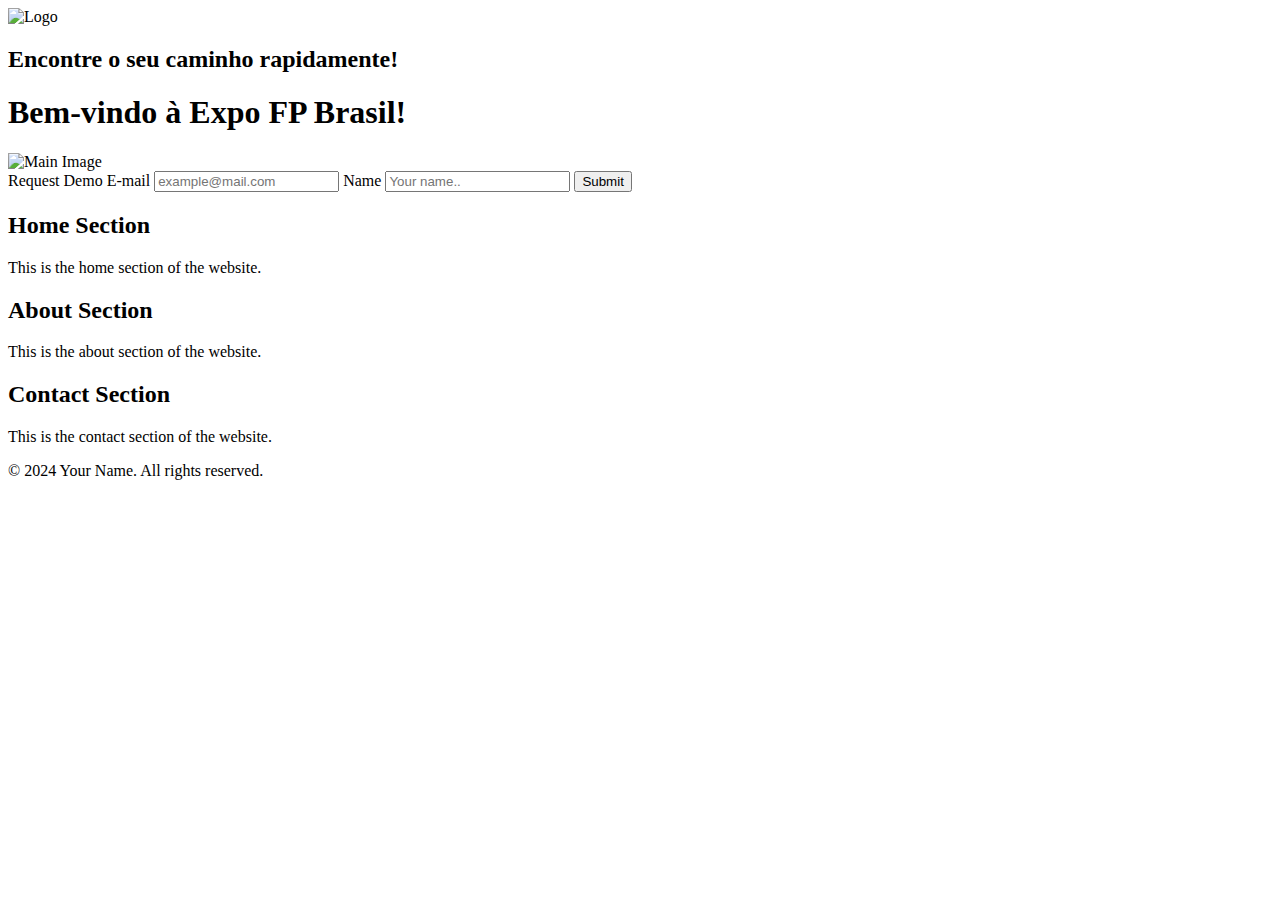
==== index.html @ fe007223 "index.html (new vers. upd: 11/08)" ====
<!DOCTYPE html>
<html lang="pt-BR">

<head>
    <meta charset="UTF-8">
    <meta name="viewport" content="width=device-width, initial-scale=1.0">
    <title>Expo FP Brasil</title>
    <link rel="stylesheet" href="style-header.css">
    <link rel="stylesheet" href="style-body.css">
    <link rel="stylesheet" href="style-hero.section.css">
</head>

<body>

    <header>
        <div class="header-container">
            <img class="logo-header" src="https://expofp.com/template/img/site-header-logo-inverse.png" alt="Logo">
            <h2 class="slogan">Encontre o seu caminho rapidamente!</h2>
        </div>
    </header>

    <div class="hero-section">
        <h1 class="welcome">Bem-vindo à Expo FP Brasil!</h1>
        <img class="main" src="https://expofp.com/img/devices-2x.webp" alt="Main Image">
        <div class="requestDemo">
            <form action="/action_page.php">
              <label for="requestDemo" id="text">Request Demo</label>
              <label for="fname">E-mail</label>
               <input type="text" id="femail" name="e-mail" placeholder="example@mail.com">
               <label for="lname">Name</label>
                <input type="text" id="fname" name="name" placeholder="Your name..">
            <input type="submit" value="Submit">
          </form>
        </div>
    </div>

    <main>
        <section id="home">
            <h2>Home Section</h2>
            <p>This is the home section of the website.</p>
        </section>

        <section id="about">
            <h2>About Section</h2>
            <p>This is the about section of the website.</p>
        </section>

        <section id="contact">
            <h2>Contact Section</h2>
            <p>This is the contact section of the website.</p>
        </section>
    </main>

    <footer>
        <p>&copy; 2024 Your Name. All rights reserved.</p>
    </footer>

</body>
</html>
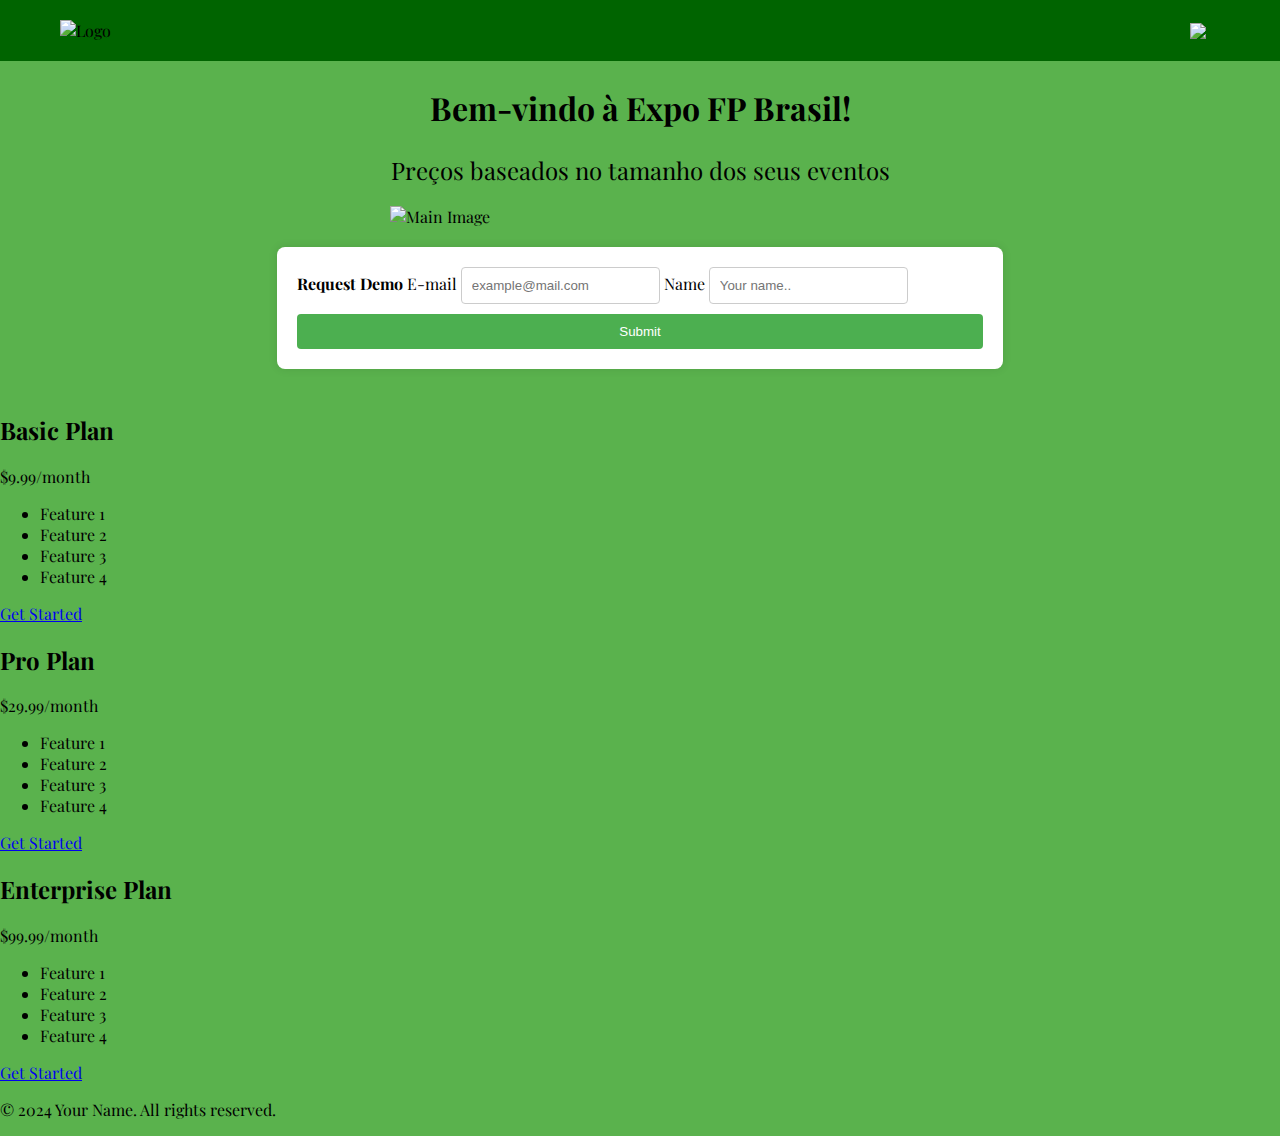
==== commit 36930a1f: "Upd.: 14/08/24" ====
--- a/index.html
+++ b/index.html
@@ -2,12 +2,18 @@
 <html lang="pt-BR">
 
 <head>
+
     <meta charset="UTF-8">
     <meta name="viewport" content="width=device-width, initial-scale=1.0">
     <title>Expo FP Brasil</title>
     <link rel="stylesheet" href="style-header.css">
     <link rel="stylesheet" href="style-body.css">
     <link rel="stylesheet" href="style-hero.section.css">
+    <link rel="stylesheet" href="/Users/invokedinfinity/Desktop/Projects/Kris/website/priceCards.css">
+    <link rel="preconnect" href="https://fonts.googleapis.com">
+    <link rel="preconnect" href="https://fonts.gstatic.com" crossorigin>
+    <link href="https://fonts.googleapis.com/css2?family=Bebas+Neue&family=Playfair+Display:ital,wght@0,400..900;1,400..900&display=swap" rel="stylesheet">
+
 </head>
 
 <body>
@@ -15,40 +21,77 @@
     <header>
         <div class="header-container">
             <img class="logo-header" src="https://expofp.com/template/img/site-header-logo-inverse.png" alt="Logo">
-            <h2 class="slogan">Encontre o seu caminho rapidamente!</h2>
+               <img class="burgerMenuPic" src="https://icons.veryicon.com/png/o/miscellaneous/linear-icon-45/hamburger-menu-4.png"/>
         </div>
     </header>
 
     <div class="hero-section">
         <h1 class="welcome">Bem-vindo à Expo FP Brasil!</h1>
-        <img class="main" src="https://expofp.com/img/devices-2x.webp" alt="Main Image">
+        <h2 class="pricing">Preços baseados no tamanho dos seus eventos</h2>
+        <img class="mainPicture" src="https://expofp.com/img/devices-2x.webp" alt="Main Image">
         <div class="requestDemo">
             <form action="/action_page.php">
               <label for="requestDemo" id="text">Request Demo</label>
               <label for="fname">E-mail</label>
                <input type="text" id="femail" name="e-mail" placeholder="example@mail.com">
                <label for="lname">Name</label>
-                <input type="text" id="fname" name="name" placeholder="Your name..">
+            <input type="text" id="fname" name="name" placeholder="Your name..">
             <input type="submit" value="Submit">
           </form>
         </div>
     </div>
 
     <main>
-        <section id="home">
-            <h2>Home Section</h2>
-            <p>This is the home section of the website.</p>
-        </section>
-
-        <section id="about">
-            <h2>About Section</h2>
-            <p>This is the about section of the website.</p>
-        </section>
-
-        <section id="contact">
-            <h2>Contact Section</h2>
-            <p>This is the contact section of the website.</p>
-        </section>
+        <div class="pricing-section">
+            <div class="price-card">
+                <div class="card-header">
+                    <h2>Basic Plan</h2>
+                    <p>$9.99/month</p>
+                </div>
+                <div class="card-body">
+                    <ul>
+                        <li>Feature 1</li>
+                        <li>Feature 2</li>
+                        <li>Feature 3</li>
+                        <li>Feature 4</li>
+                    </ul>
+                    <a href="#" class="cta-button">Get Started</a>
+                </div>
+            </div>
+        
+            <div class="price-card featured">
+                <div class="card-header">
+                    <h2>Pro Plan</h2>
+                    <p>$29.99/month</p>
+                </div>
+                <div class="card-body">
+                    <ul>
+                        <li>Feature 1</li>
+                        <li>Feature 2</li>
+                        <li>Feature 3</li>
+                        <li>Feature 4</li>
+                    </ul>
+                    <a href="#" class="cta-button">Get Started</a>
+                </div>
+            </div>
+        
+            <div class="price-card">
+                <div class="card-header">
+                    <h2>Enterprise Plan</h2>
+                    <p>$99.99/month</p>
+                </div>
+                <div class="card-body">
+                    <ul>
+                        <li>Feature 1</li>
+                        <li>Feature 2</li>
+                        <li>Feature 3</li>
+                        <li>Feature 4</li>
+                    </ul>
+                    <a href="#" class="cta-button">Get Started</a>
+                </div>
+            </div>
+        </div>
+        
     </main>
 
     <footer>
--- a/style-header.css
+++ b/style-header.css
@@ -0,0 +1,28 @@
+header {
+    width: 100vw; /* Full width of the viewport */
+    padding: 20px;
+    background-color: darkgreen; 
+}
+
+.header-container {
+    display: flex;
+    align-items: center;
+    justify-content: space-between;
+    width: 100%; 
+    padding: 0 30px;
+}
+
+.logo-header {
+    display: flex;
+    width: 250px;
+    margin-left: 10px;
+}
+
+.burgerMenuPic {
+    display: flex;
+    width: 30px;
+    margin-right: 10px;
+}
+
+
+
--- a/style-body.css
+++ b/style-body.css
@@ -0,0 +1,13 @@
+* {
+    box-sizing: border-box;
+  }
+
+body {
+    background-color: #5ab24d;
+    padding: 0%;
+    margin: 0%;
+    font-family: "Playfair Display", serif;
+    font-optical-sizing: auto;
+}
+
+
--- a/style-hero.section.css
+++ b/style-hero.section.css
@@ -0,0 +1,78 @@
+.hero-section {
+    display: flex;
+    flex-direction: column;
+    align-items: center;
+    padding: 20px;
+    box-sizing: border-box;
+}
+
+.mainPicture {
+    display: flex;
+    width: 500px;
+    height: auto;
+}
+
+.welcome {
+    display: flex;
+    align-items: center;
+    margin-top: 5px;
+    margin-bottom: 5px;
+}
+
+.pricing {
+    display: flex;
+    font-weight: lighter;
+}
+
+.requestDemo {
+    display: flex;
+    justify-content: center;    
+    margin-top: 20px;
+    width: 2000px;
+    margin-bottom: 5px;
+}
+
+.requestDemo form {
+    display: inline;
+    background-color: #fff;
+    padding: 20px;
+    border-radius: 8px;
+    box-shadow: 0 0 10px rgba(0, 0, 0, 0.1);
+}
+
+form action {
+    display: flex;
+    justify-content: center;
+    
+}
+
+
+#text {
+    font-weight: bold;
+    text-align: center; 
+    width: 100%; 
+}
+
+.requestDemo input[type="text"], 
+.requestDemo input[type="email"] {
+    padding: 10px;
+    margin-bottom: 10px;
+    border: 1px solid #ccc;
+    border-radius: 4px;
+    
+}
+
+.requestDemo input[type="submit"] {
+    background-color: #4CAF50;
+    color: white;
+    padding: 10px 15px;
+    border: none;
+    border-radius: 4px;
+    cursor: pointer;
+    width: 100%;
+}
+
+.requestDemo input[type="submit"]:hover {
+    background-color: #45a049;
+}
+
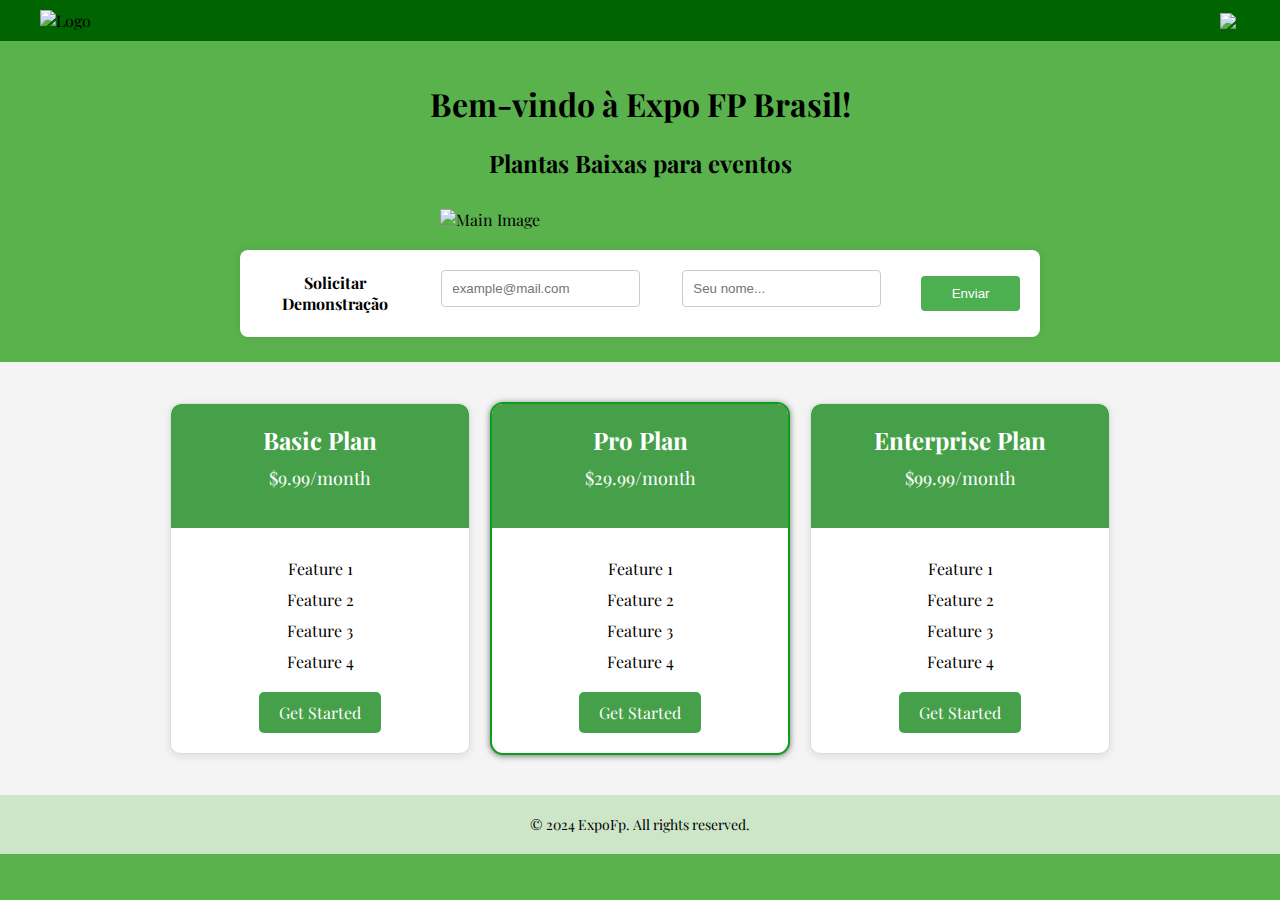
==== commit e6596fa9: "Update 21/08/24" ====
--- a/index.html
+++ b/index.html
@@ -9,7 +9,9 @@
     <link rel="stylesheet" href="style-header.css">
     <link rel="stylesheet" href="style-body.css">
     <link rel="stylesheet" href="style-hero.section.css">
-    <link rel="stylesheet" href="/Users/invokedinfinity/Desktop/Projects/Kris/website/priceCards.css">
+    <link rel="stylesheet" href="hero.section.media.css">
+    <link rel="stylesheet" href="priceCards.css">
+    <link rel="stylesheet" href="priceCards.media.css">
     <link rel="preconnect" href="https://fonts.googleapis.com">
     <link rel="preconnect" href="https://fonts.gstatic.com" crossorigin>
     <link href="https://fonts.googleapis.com/css2?family=Bebas+Neue&family=Playfair+Display:ital,wght@0,400..900;1,400..900&display=swap" rel="stylesheet">
@@ -27,16 +29,16 @@
 
     <div class="hero-section">
         <h1 class="welcome">Bem-vindo à Expo FP Brasil!</h1>
-        <h2 class="pricing">Preços baseados no tamanho dos seus eventos</h2>
+        <h2 class="description">Plantas Baixas para eventos</h2>
         <img class="mainPicture" src="https://expofp.com/img/devices-2x.webp" alt="Main Image">
         <div class="requestDemo">
             <form action="/action_page.php">
-              <label for="requestDemo" id="text">Request Demo</label>
-              <label for="fname">E-mail</label>
-               <input type="text" id="femail" name="e-mail" placeholder="example@mail.com">
-               <label for="lname">Name</label>
-            <input type="text" id="fname" name="name" placeholder="Your name..">
-            <input type="submit" value="Submit">
+                <label id="text">Solicitar Demonstração</label>
+                <label for="femail" class="invisibleLabel">E-mail</label>
+                <input type="text" id="femail" name="e-mail" placeholder="example@mail.com">
+                <label for="fname" class="invisibleLabel">Nome</label>
+            <input type="text" id="fname" name="name" placeholder="Seu nome...">
+            <input type="submit" value="Enviar">
           </form>
         </div>
     </div>
@@ -95,7 +97,7 @@
     </main>
 
     <footer>
-        <p>&copy; 2024 Your Name. All rights reserved.</p>
+        <p>&copy; 2024 ExpoFp. All rights reserved.</p>
     </footer>
 
 </body>
--- a/style-header.css
+++ b/style-header.css
@@ -1,21 +1,20 @@
 header {
-    width: 100vw; /* Full width of the viewport */
-    padding: 20px;
+    width: 100vw; /* 100% width of the viewport */
+    padding: 10px;
     background-color: darkgreen; 
 }
 
 .header-container {
     display: flex;
     align-items: center;
-    justify-content: space-between;
-    width: 100%; 
-    padding: 0 30px;
+    justify-content: space-between; 
+    padding: 0 10px;
 }
 
 .logo-header {
     display: flex;
     width: 250px;
-    margin-left: 10px;
+    margin-left: 20px;
 }
 
 .burgerMenuPic {
@@ -24,5 +23,34 @@
     margin-right: 10px;
 }
 
+/* for logo disappears (less than 405px) */
 
+@media only screen and (max-width: 405px) {
+    .logo-header {
+        display: none;
+    }
+}
 
+/* for phones (less than 600px) */
+
+@media only screen and (max-width: 600px) {
+    header {
+        padding: 10px;
+        background-color: darkolivegreen; 
+    }
+
+    .header-container {
+        flex-direction: row; 
+        align-items: center;
+        padding: 0 10px;
+    }
+
+    .logo-header {
+        margin-left: 20px;
+    }
+
+    .burgerMenuPic {
+        margin-right: 20px;
+    }
+}
+
--- a/style-body.css
+++ b/style-body.css
@@ -10,4 +10,14 @@
     font-optical-sizing: auto;
 }
 
+footer {
+  text-align: center; 
+  padding: 20px; 
+  background-color: #e2efdfd7; 
+  width: 100%; 
+}
 
+footer p {
+  margin: 0; 
+  font-size: 14px; 
+}--- a/style-hero.section.css
+++ b/style-hero.section.css
@@ -1,43 +1,46 @@
 .hero-section {
     display: flex;
     flex-direction: column;
+    justify-content: space-around;
     align-items: center;
     padding: 20px;
-    box-sizing: border-box;
 }
 
 .mainPicture {
     display: flex;
-    width: 500px;
-    height: auto;
+    width: 400px;
 }
 
 .welcome {
     display: flex;
     align-items: center;
-    margin-top: 5px;
-    margin-bottom: 5px;
 }
 
-.pricing {
-    display: flex;
-    font-weight: lighter;
+.description {
+    margin: 0;
+    padding-bottom: 30px;
 }
 
 .requestDemo {
     display: flex;
     justify-content: center;    
     margin-top: 20px;
-    width: 2000px;
     margin-bottom: 5px;
 }
 
 .requestDemo form {
-    display: inline;
+    display: flex;
     background-color: #fff;
     padding: 20px;
     border-radius: 8px;
     box-shadow: 0 0 10px rgba(0, 0, 0, 0.1);
+    flex-direction: row;
+    align-items: center;
+    width: 800px;
+}
+
+.invisibleLabel {
+    opacity: 0;
 }
 
 form action {
@@ -45,7 +48,6 @@
     justify-content: center;
     
 }
-
 
 #text {
     font-weight: bold;
@@ -59,6 +61,7 @@
     margin-bottom: 10px;
     border: 1px solid #ccc;
     border-radius: 4px;
+    width: 300px;
     
 }
 
@@ -69,10 +72,11 @@
     border: none;
     border-radius: 4px;
     cursor: pointer;
-    width: 100%;
+    width: 50%;
+    margin-left: 40px;
+
 }
 
 .requestDemo input[type="submit"]:hover {
     background-color: #45a049;
 }
-
--- a/hero.section.media.css
+++ b/hero.section.media.css
@@ -0,0 +1,51 @@
+/* Styles for screens smaller than 820px */
+
+@media only screen and (max-width: 820px) {
+    .requestDemo form {
+        flex-direction: column;
+        width: 100%;
+        max-width: 400px; 
+        padding: 15px;
+        background-color: #fff;
+        border-radius: 8px;
+        box-shadow: 0 0 10px rgba(0, 0, 0, 0.1);
+    }
+
+    .requestDemo input[type="submit"] {
+        margin-left: 0;
+        width: 100px;
+        
+    }
+
+    .requestDemo {
+        width: 100%;
+    }
+
+/* Styles for screens smaller than 600px */
+
+@media only screen and (max-width: 600px) {
+    .hero-section {
+        padding: 10px;
+        justify-content: center;
+    }
+
+    .mainPicture {
+        width: 100%;
+        max-width: 300px;
+    }
+
+    .requestDemo form {
+        width: 100%; 
+    }
+
+    .requestDemo {
+        margin-top: 10px;
+        margin-bottom: 10px;
+    }
+
+    .requestDemo input[type="text"], 
+    .requestDemo input[type="email"] {
+    max-width: 100%;
+    } 
+}
+}--- a/priceCards.css
+++ b/priceCards.css
@@ -0,0 +1,82 @@
+.pricing-section {
+    display: flex;
+    justify-content: center;
+    align-items: center;
+    gap: 20px;
+    padding: 40px;
+    background-color: #f4f4f4;
+}
+
+.price-card {
+    background-color: #fff;
+    border: 1px solid #ddd;
+    border-radius: 10px;
+    width: 300px;
+    text-align: center;
+    box-shadow: 0 2px 8px rgba(0, 0, 0, 0.1);
+    transition: transform 0.3s;
+}
+
+.price-card:hover {
+    transform: scale(1.05);
+}
+
+.featured {
+    border: 2px solid #0b9e1c;
+    border-radius: 13px;
+    box-shadow: 0 1px 6px rgba(84, 94, 84, 0.833);
+}
+
+.featured:hover {
+    box-shadow: 0 1px 10px rgba(84, 94, 84, 0.833); 
+    transform: scale(1.05);
+    border-radius: 13px;
+}
+
+.card-header {
+    background-color: #45a049;
+    color: #fff;
+    padding: 20px;
+    border-top-left-radius: 10px;
+    border-top-right-radius: 10px;
+}
+
+.card-header h2 {
+    margin: 0;
+    font-size: 24px;
+}
+
+.card-header p {
+    font-size: 18px;
+    margin-top: 10px;
+}
+
+.card-body {
+    padding: 20px;
+}
+
+.card-body ul {
+    list-style: none;
+    padding: 0;
+    margin: 0 0 20px;
+}
+
+.card-body ul li {
+    margin: 10px 0;
+    font-size: 16px;
+}
+
+.cta-button {
+    display: inline-block;
+    padding: 10px 20px;
+    background-color: #45a049;
+    color: #fff;
+    text-decoration: none;
+    border-radius: 5px;
+    transition: background-color 0.3s;
+}
+
+.cta-button:hover {
+    background-color: #0056b3;
+}
+
--- a/priceCards.media.css
+++ b/priceCards.media.css
@@ -0,0 +1,27 @@
+/*for phones, less 600px*/
+
+@media only screen and (max-width: 600px) {
+    .pricing-section {
+        flex-direction: column;
+        padding: 20px;
+        gap: 15px;
+    }
+
+
+}
+
+@media (max-width: 800px) {
+    .pricing-section {
+        flex-direction: column; 
+        padding: 20px; 
+    }
+
+    .price-card {
+        width: 60%; 
+        margin-bottom: 20px; 
+    }
+
+    .cta-button {
+        padding: 8px 16px; /* Adjust padding */
+    }
+}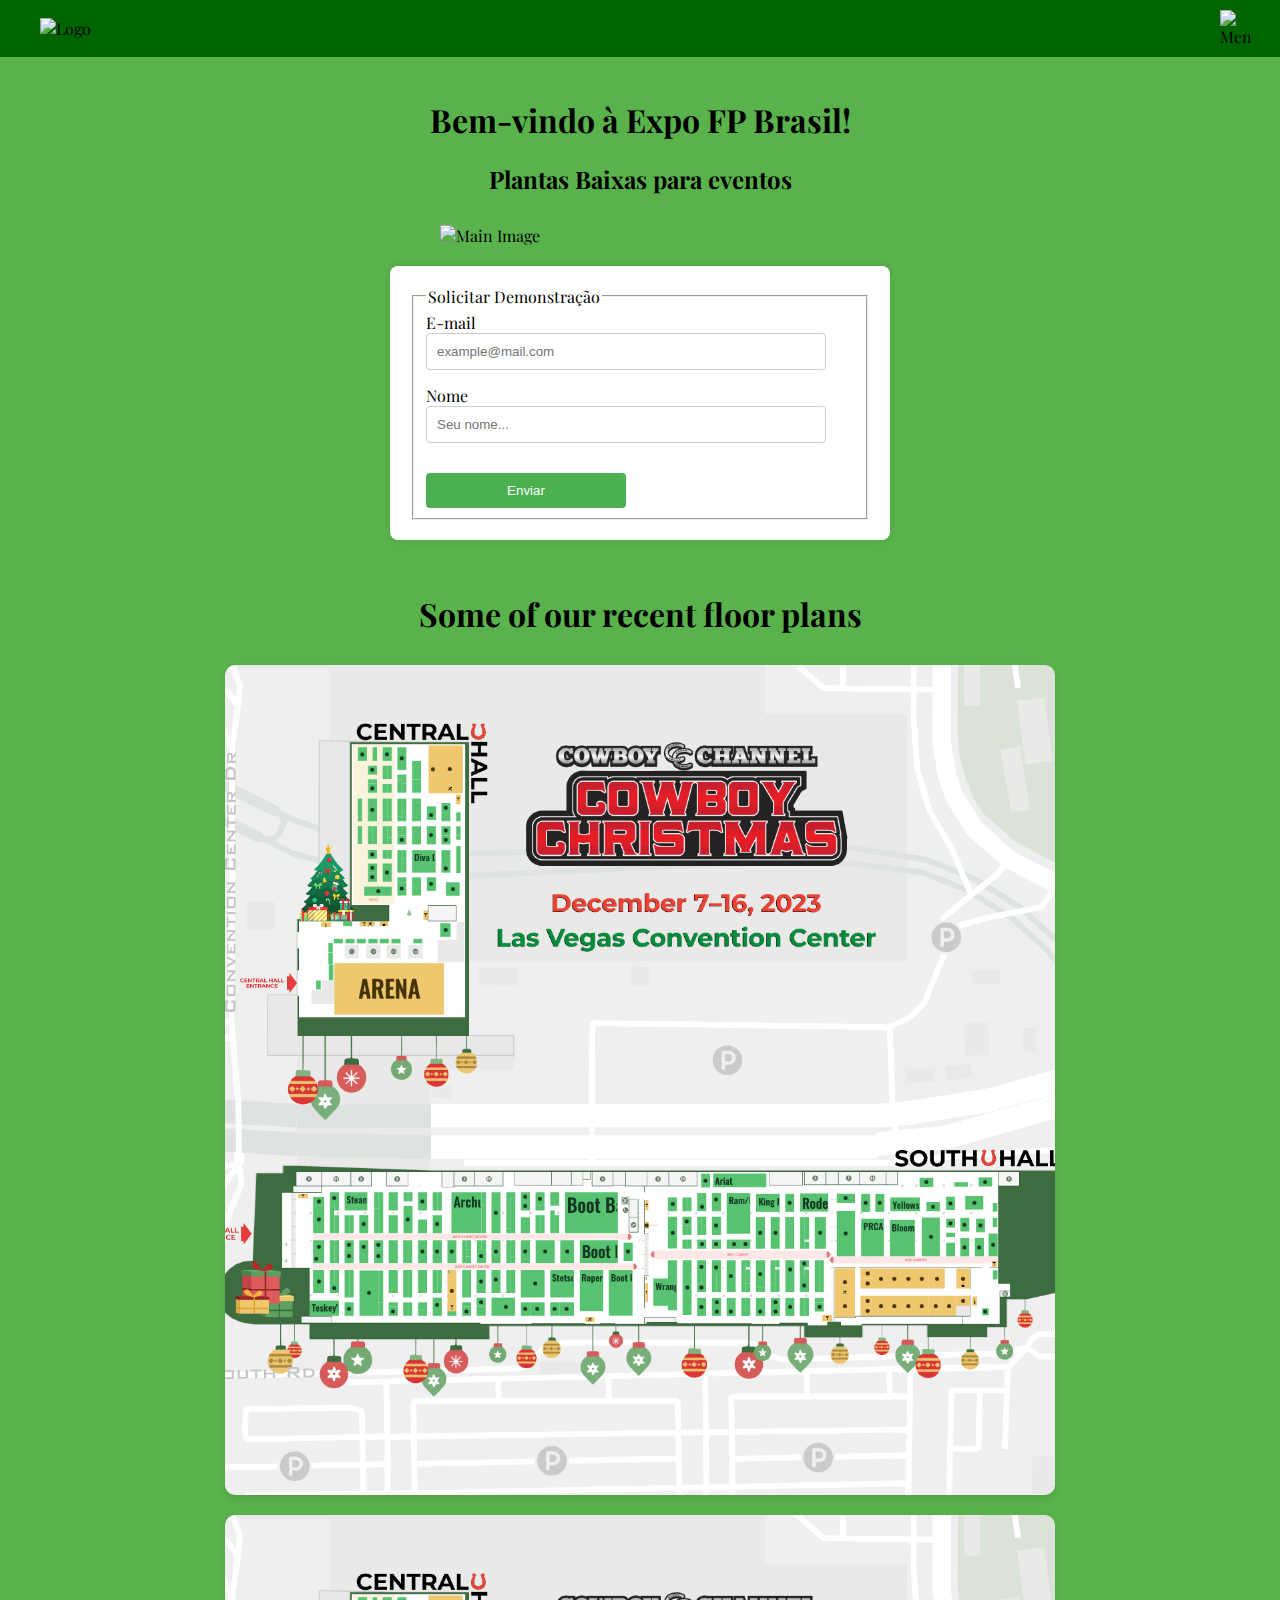
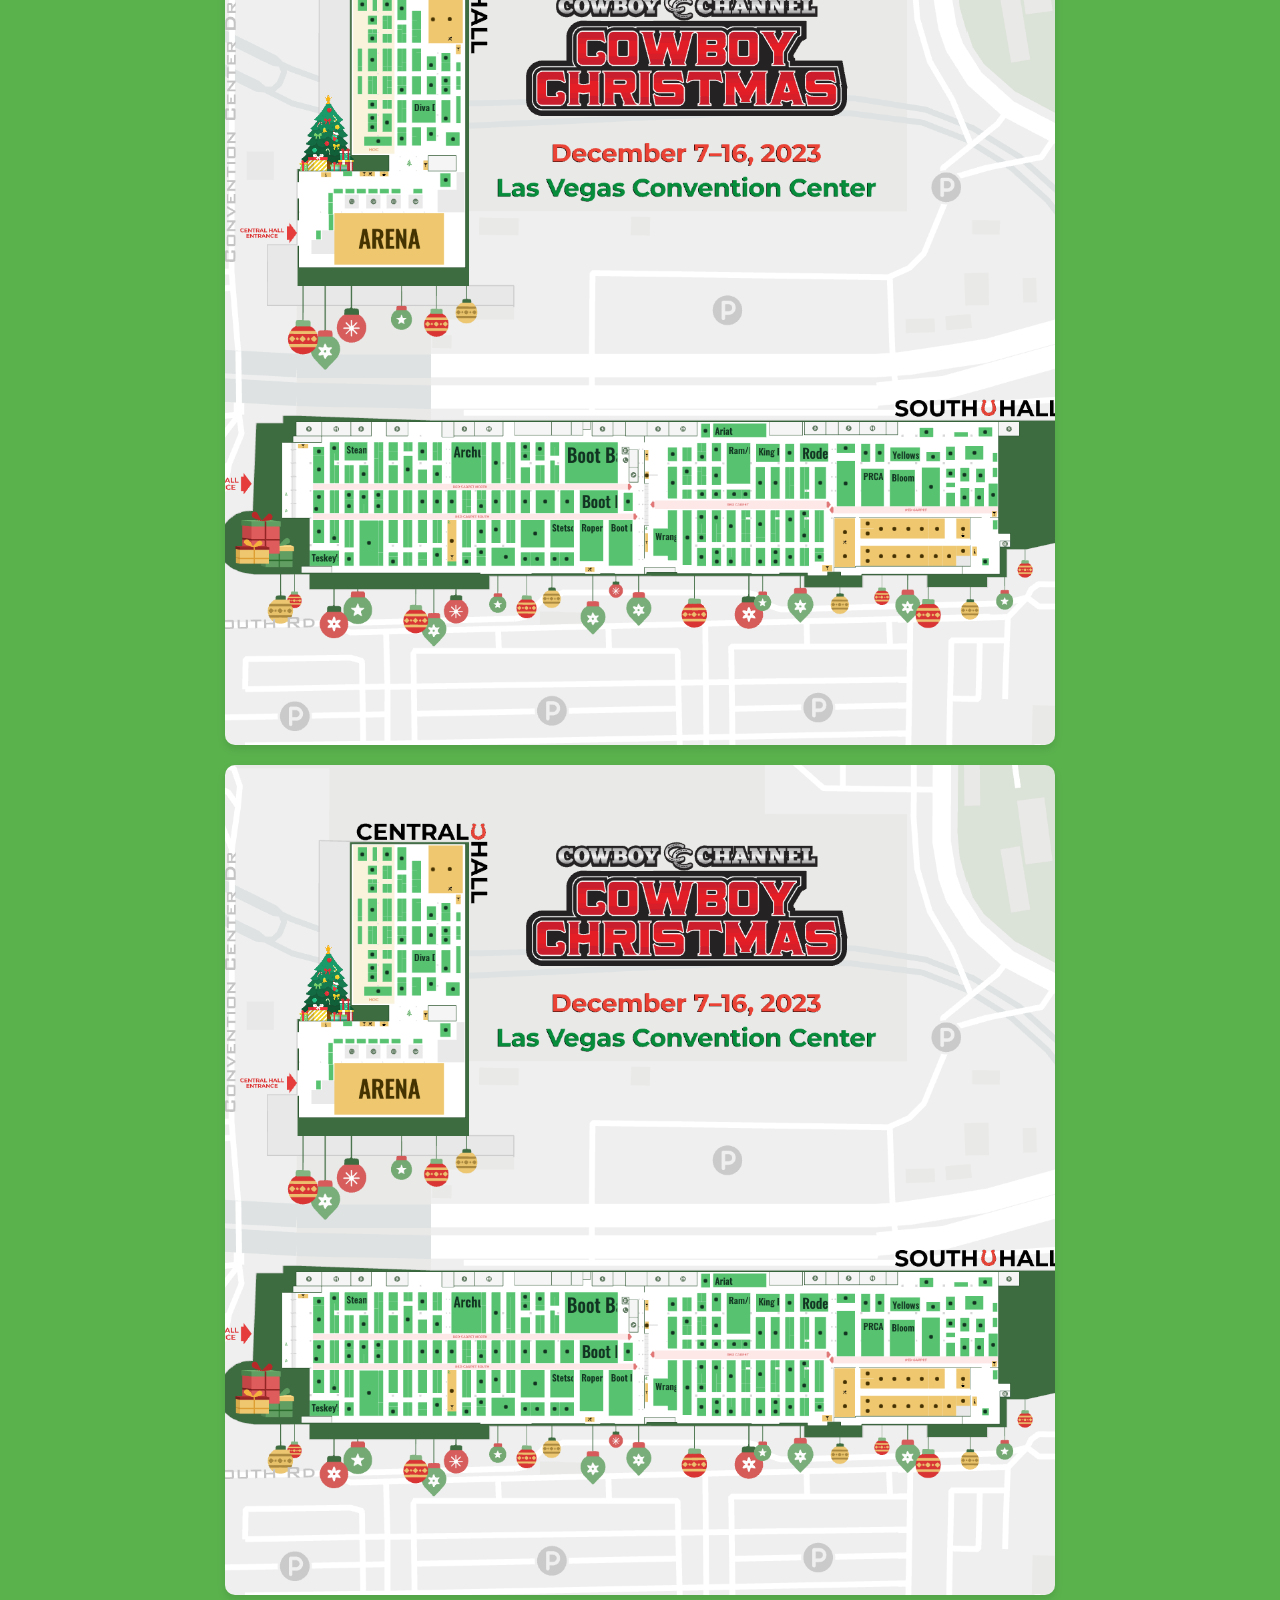
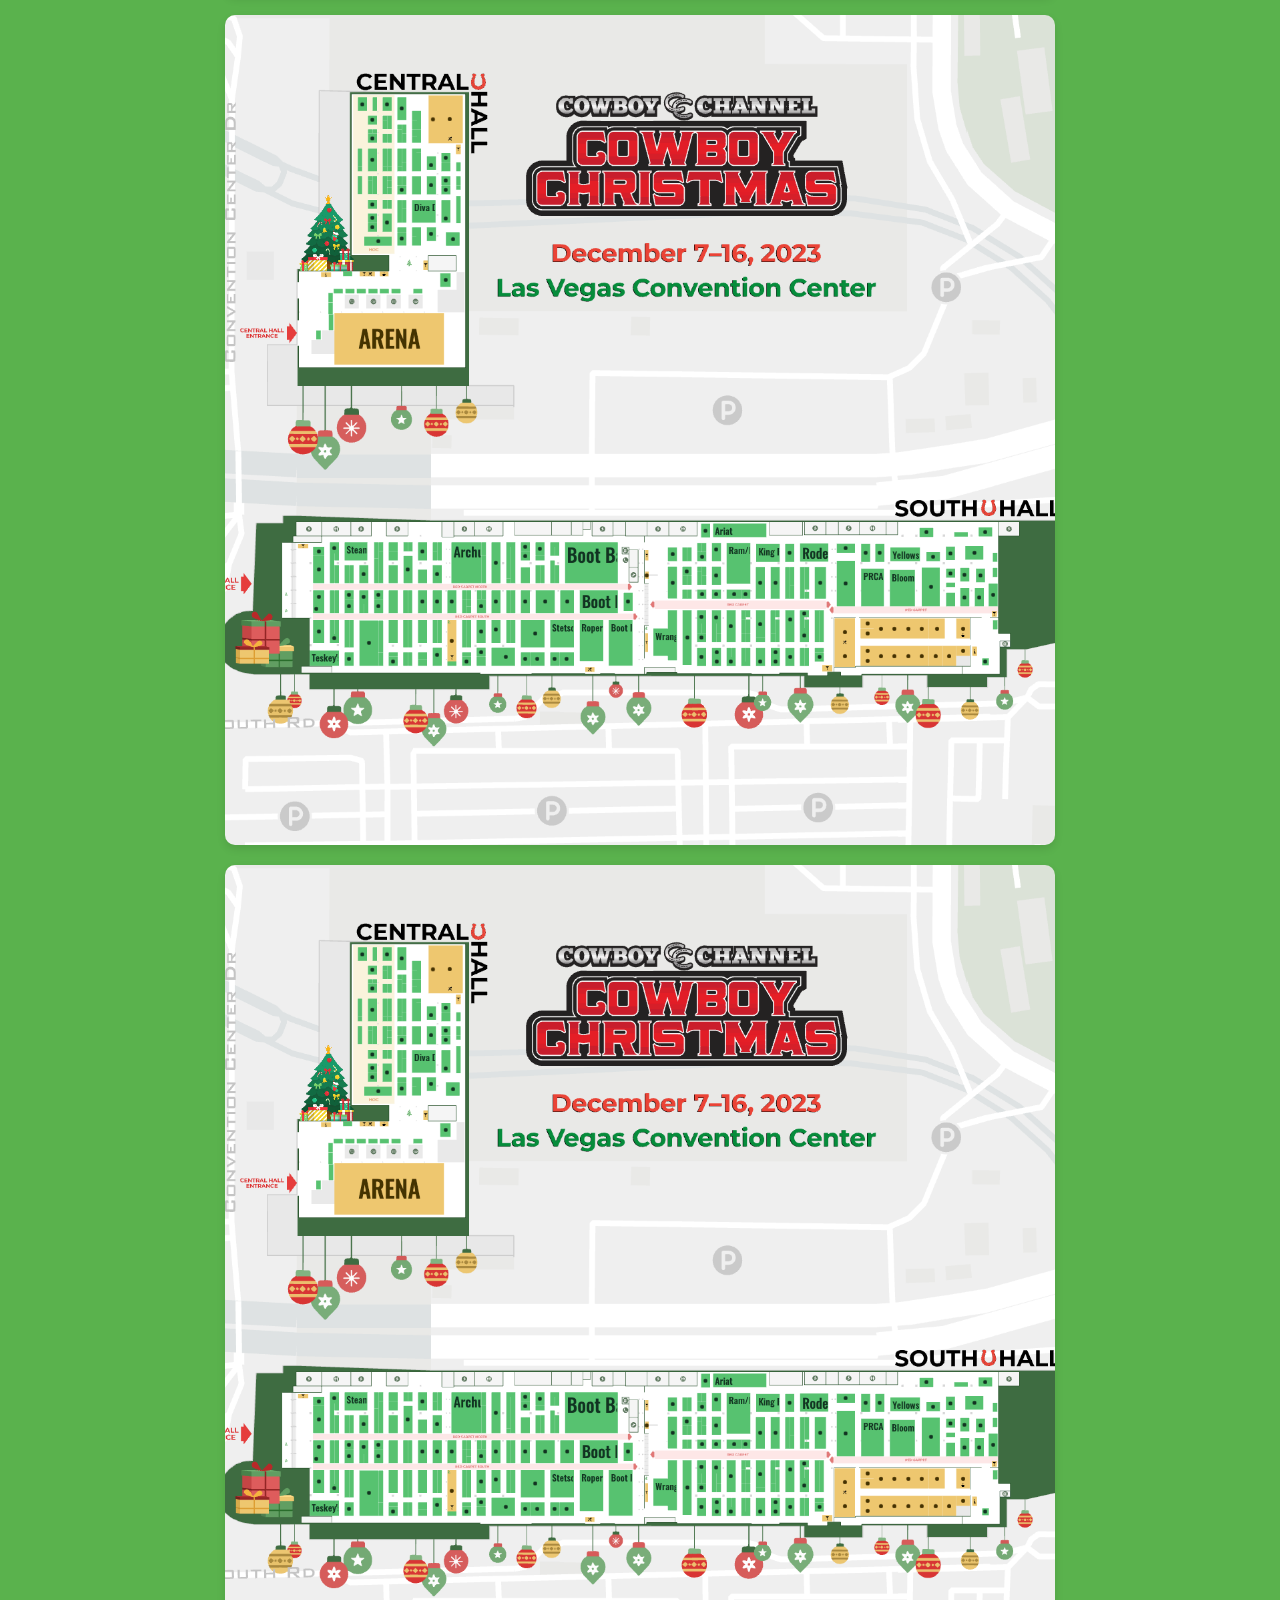
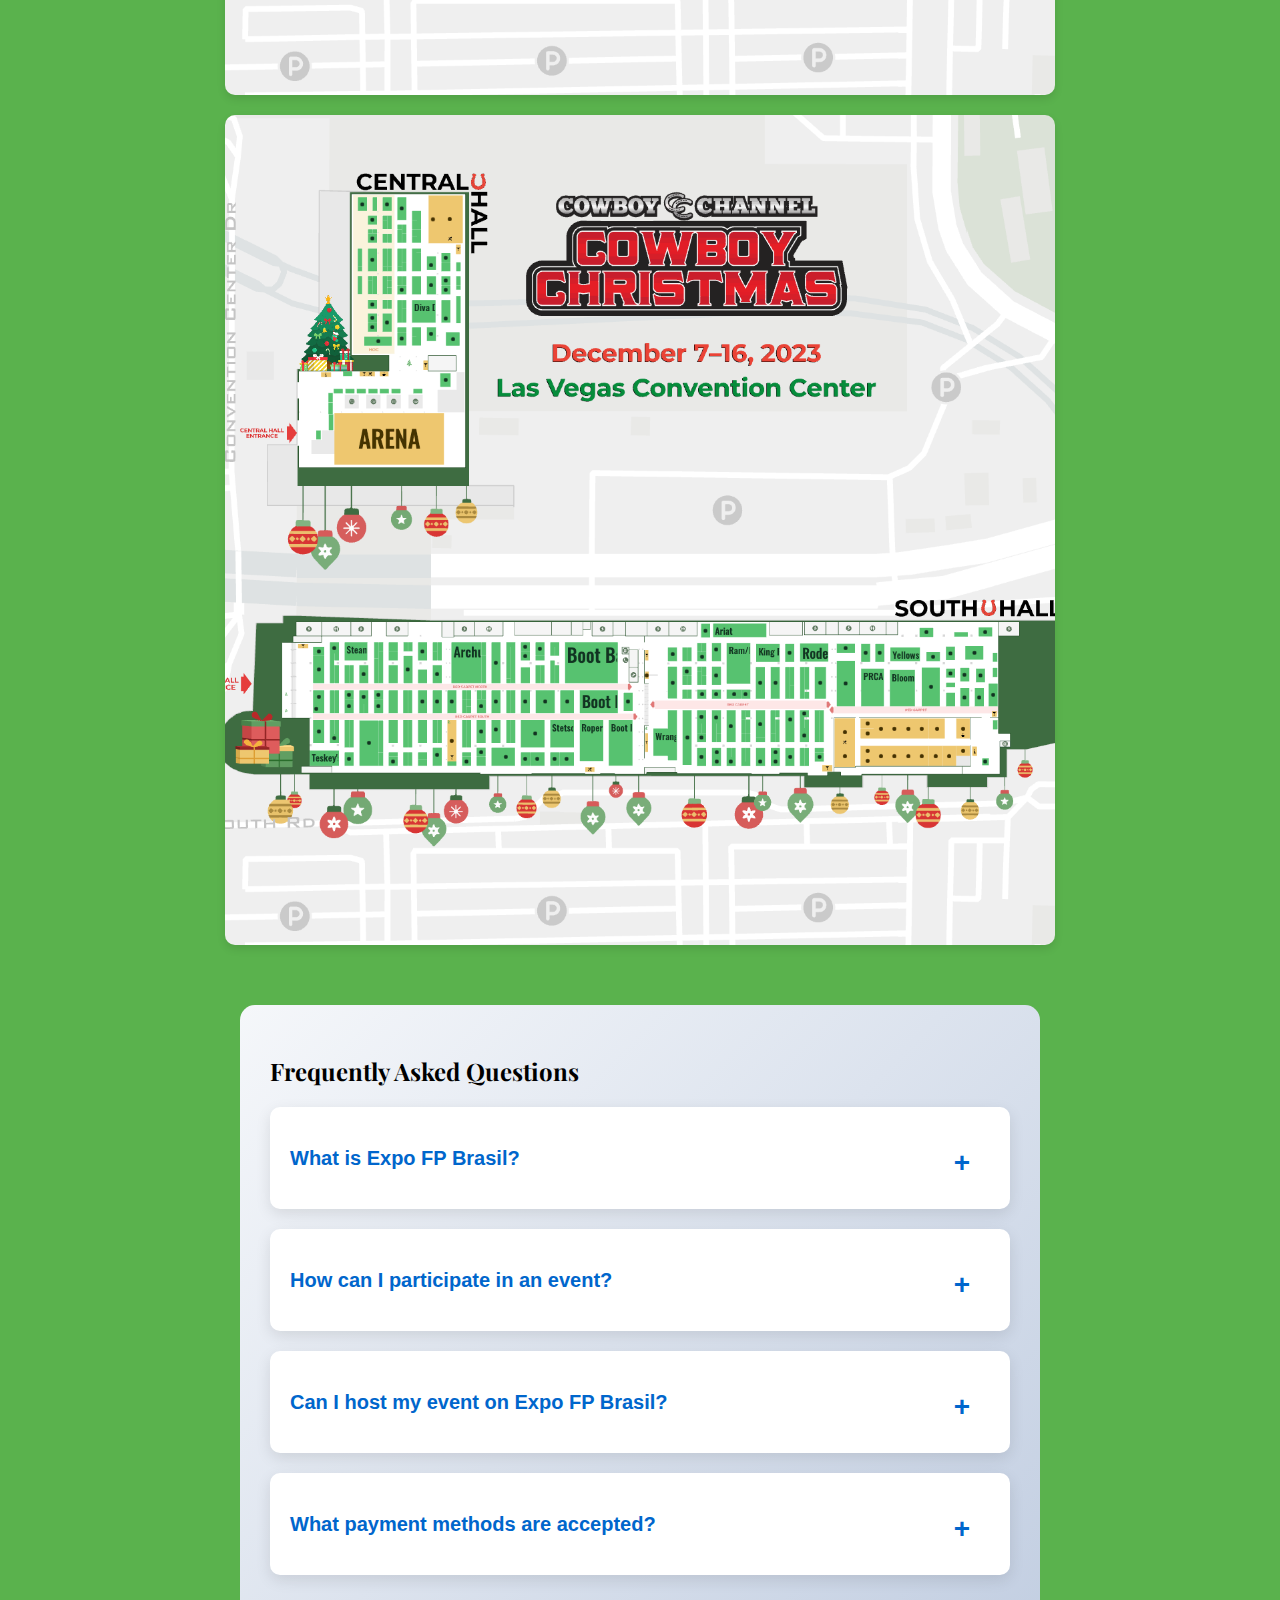
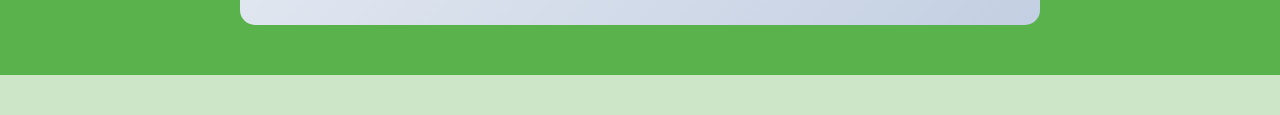
==== commit b1fc0468: "Update 10.09.2024" ====
--- a/index.html
+++ b/index.html
@@ -2,7 +2,6 @@
 <html lang="pt-BR">
 
 <head>
-
     <meta charset="UTF-8">
     <meta name="viewport" content="width=device-width, initial-scale=1.0">
     <title>Expo FP Brasil</title>
@@ -12,18 +11,18 @@
     <link rel="stylesheet" href="hero.section.media.css">
     <link rel="stylesheet" href="priceCards.css">
     <link rel="stylesheet" href="priceCards.media.css">
+    <link rel="stylesheet" href="FAQ.css">
+    <link rel="stylesheet" href="floor-plan-gallery.css">
     <link rel="preconnect" href="https://fonts.googleapis.com">
     <link rel="preconnect" href="https://fonts.gstatic.com" crossorigin>
     <link href="https://fonts.googleapis.com/css2?family=Bebas+Neue&family=Playfair+Display:ital,wght@0,400..900;1,400..900&display=swap" rel="stylesheet">
-
 </head>
 
 <body>
-
     <header>
         <div class="header-container">
             <img class="logo-header" src="https://expofp.com/template/img/site-header-logo-inverse.png" alt="Logo">
-               <img class="burgerMenuPic" src="https://icons.veryicon.com/png/o/miscellaneous/linear-icon-45/hamburger-menu-4.png"/>
+            <img class="burgerMenuPic" src="https://icons.veryicon.com/png/o/miscellaneous/linear-icon-45/hamburger-menu-4.png" alt="Menu">
         </div>
     </header>
 
@@ -32,74 +31,84 @@
         <h2 class="description">Plantas Baixas para eventos</h2>
         <img class="mainPicture" src="https://expofp.com/img/devices-2x.webp" alt="Main Image">
         <div class="requestDemo">
-            <form action="/action_page.php">
-                <label id="text">Solicitar Demonstração</label>
-                <label for="femail" class="invisibleLabel">E-mail</label>
-                <input type="text" id="femail" name="e-mail" placeholder="example@mail.com">
-                <label for="fname" class="invisibleLabel">Nome</label>
-            <input type="text" id="fname" name="name" placeholder="Seu nome...">
-            <input type="submit" value="Enviar">
-          </form>
+            <form action="/action_page.php" method="post">
+                <fieldset>
+                    <legend>Solicitar Demonstração</legend>
+                    <label for="femail">E-mail</label>
+                    <input type="email" id="femail" name="e-mail" placeholder="example@mail.com" required>
+                    <label for="fname">Nome</label>
+                    <input type="text" id="fname" name="name" placeholder="Seu nome..." required>
+                    <input type="submit" value="Enviar">
+                </fieldset>
+            </form>
         </div>
     </div>
 
     <main>
-        <div class="pricing-section">
-            <div class="price-card">
-                <div class="card-header">
-                    <h2>Basic Plan</h2>
-                    <p>$9.99/month</p>
+        <section class="floor-plan-gallery">
+            <h2>Some of our recent floor plans</h2>
+            <div class="gallery">
+                <div class="gallery-item">
+                    <a href="https://cowboychristmas2023.expofp.com/" target="_blank">
+                        <img src="12.png" alt="Cowboy Christmas 2023 Floor Plan 1">
+                    </a>
                 </div>
-                <div class="card-body">
-                    <ul>
-                        <li>Feature 1</li>
-                        <li>Feature 2</li>
-                        <li>Feature 3</li>
-                        <li>Feature 4</li>
-                    </ul>
-                    <a href="#" class="cta-button">Get Started</a>
+                <div class="gallery-item">
+                    <a href="https://cowboychristmas2023.expofp.com/" target="_blank">
+                        <img src="12.png" alt="Cowboy Christmas 2023 Floor Plan 2">
+                    </a>
+                </div>
+                <div class="gallery-item">
+                    <a href="https://cowboychristmas2023.expofp.com/" target="_blank">
+                        <img src="12.png" alt="Cowboy Christmas 2023 Floor Plan 3">
+                    </a>
+                </div>
+                <div class="gallery-item">
+                    <a href="https://cowboychristmas2023.expofp.com/" target="_blank">
+                        <img src="12.png" alt="Cowboy Christmas 2023 Floor Plan 4">
+                    </a>
+                </div>
+                <div class="gallery-item">
+                    <a href="https://cowboychristmas2023.expofp.com/" target="_blank">
+                        <img src="12.png" alt="Cowboy Christmas 2023 Floor Plan 5">
+                    </a>
+                </div>
+                <div class="gallery-item">
+                    <a href="https://cowboychristmas2023.expofp.com/" target="_blank">
+                        <img src="12.png" alt="Cowboy Christmas 2023 Floor Plan 6">
+                    </a>
                 </div>
             </div>
-        
-            <div class="price-card featured">
-                <div class="card-header">
-                    <h2>Pro Plan</h2>
-                    <p>$29.99/month</p>
-                </div>
-                <div class="card-body">
-                    <ul>
-                        <li>Feature 1</li>
-                        <li>Feature 2</li>
-                        <li>Feature 3</li>
-                        <li>Feature 4</li>
-                    </ul>
-                    <a href="#" class="cta-button">Get Started</a>
-                </div>
+        </section>
+
+        <section class="faq">
+            <h2>Frequently Asked Questions</h2>
+            <div class="faq-item">
+                <h3 class="faq-question">What is Expo FP Brasil?</h3>
+                <p class="faq-answer">Expo FP Brasil is a platform designed to showcase events, exhibitions, and fairs across Brazil. It provides information, resources, and tools to help organizers and participants connect and engage.</p>
             </div>
-        
-            <div class="price-card">
-                <div class="card-header">
-                    <h2>Enterprise Plan</h2>
-                    <p>$99.99/month</p>
-                </div>
-                <div class="card-body">
-                    <ul>
-                        <li>Feature 1</li>
-                        <li>Feature 2</li>
-                        <li>Feature 3</li>
-                        <li>Feature 4</li>
-                    </ul>
-                    <a href="#" class="cta-button">Get Started</a>
-                </div>
+
+            <div class="faq-item">
+                <h3 class="faq-question">How can I participate in an event?</h3>
+                <p class="faq-answer">To participate, simply register on the event page of your choice. You can find details about registration, fees, and requirements on each event's page.</p>
             </div>
-        </div>
-        
+
+            <div class="faq-item">
+                <h3 class="faq-question">Can I host my event on Expo FP Brasil?</h3>
+                <p class="faq-answer">Yes, you can! Contact our support team to discuss hosting your event on our platform. We offer a variety of tools and services to help make your event a success.</p>
+            </div>
+
+            <div class="faq-item">
+                <h3 class="faq-question">What payment methods are accepted?</h3>
+                <p class="faq-answer">We accept major credit cards, PayPal, and bank transfers. All transactions are secure and encrypted.</p>
+            </div>
+        </section>
     </main>
 
     <footer>
-        <p>&copy; 2024 ExpoFp. All rights reserved.</p>
+        <!-- Footer content goes here -->
     </footer>
+    <script src="FAQ.js"></script>
+</body>
 
-</body>
 </html>
-    --- a/style-hero.section.css
+++ b/style-hero.section.css
@@ -7,7 +7,6 @@
 }
 
 .mainPicture {
-    display: flex;
     width: 400px;
 }
 
@@ -23,46 +22,33 @@
 
 .requestDemo {
     display: flex;
-    justify-content: center;    
+    justify-content: center;
     margin-top: 20px;
     margin-bottom: 5px;
+    width: 100%; /* Makes the form responsive */
 }
 
 .requestDemo form {
-    display: flex;
     background-color: #fff;
     padding: 20px;
     border-radius: 8px;
     box-shadow: 0 0 10px rgba(0, 0, 0, 0.1);
-    flex-direction: row;
-    align-items: center;
-    width: 800px;
-}
-
-.invisibleLabel {
-    opacity: 0;
-}
-
-form action {
+    width: 100%; /* Full width within its container */
+    max-width: 500px; /* Ensures it doesn’t get too wide */
     display: flex;
-    justify-content: center;
-    
-}
-
-#text {
-    font-weight: bold;
-    text-align: center; 
-    width: 100%; 
+    flex-direction: column; /* Aligns input fields in a column */
+    align-items: center; /* Centers the content inside */
 }
 
 .requestDemo input[type="text"], 
 .requestDemo input[type="email"] {
     padding: 10px;
-    margin-bottom: 10px;
+    margin-bottom: 15px;
     border: 1px solid #ccc;
     border-radius: 4px;
-    width: 300px;
-    
+    width: 100%; /* Inputs take the full width of the form */
+    max-width: 400px; /* Limit the max width */
+    box-sizing: border-box; /* Ensures padding doesn't overflow */
 }
 
 .requestDemo input[type="submit"] {
@@ -72,9 +58,9 @@
     border: none;
     border-radius: 4px;
     cursor: pointer;
-    width: 50%;
-    margin-left: 40px;
-
+    width: 100%; /* Button takes full width */
+    max-width: 200px; /* Limit button width */
+    margin-top: 15px;
 }
 
 .requestDemo input[type="submit"]:hover {
--- a/hero.section.media.css
+++ b/hero.section.media.css
@@ -1,6 +1,16 @@
+/* Styles for screens bigger than 820px */
+
+@media only screen and (min-width: 820px) {
+    .requestDemo input[type="text"], 
+    .requestDemo input[type="email"] {
+    margin-right: 30px;
+}
+}
+
 /* Styles for screens smaller than 820px */
 
 @media only screen and (max-width: 820px) {
+
     .requestDemo form {
         flex-direction: column;
         width: 100%;
@@ -9,17 +19,19 @@
         background-color: #fff;
         border-radius: 8px;
         box-shadow: 0 0 10px rgba(0, 0, 0, 0.1);
+        margin-bottom: 10px;
     }
 
     .requestDemo input[type="submit"] {
         margin-left: 0;
+        margin-top: 15px;
         width: 100px;
-        
     }
 
     .requestDemo {
         width: 100%;
     }
+
 
 /* Styles for screens smaller than 600px */
 
@@ -36,11 +48,13 @@
 
     .requestDemo form {
         width: 100%; 
+        
     }
 
     .requestDemo {
         margin-top: 10px;
         margin-bottom: 10px;
+       
     }
 
     .requestDemo input[type="text"], 
--- a/priceCards.media.css
+++ b/priceCards.media.css
@@ -2,8 +2,6 @@
 
 @media only screen and (max-width: 600px) {
     .pricing-section {
-        flex-direction: column;
-        padding: 20px;
         gap: 15px;
     }
 
@@ -17,7 +15,8 @@
     }
 
     .price-card {
-        width: 60%; 
+        width: 100%; 
+        max-width: 400px;;
         margin-bottom: 20px; 
     }
 
--- a/FAQ.css
+++ b/FAQ.css
@@ -0,0 +1,74 @@
+
+.faq {
+    max-width: 800px;
+    margin: 50px auto;
+    padding: 30px;
+    background: linear-gradient(135deg, #f5f7fa, #c3cfe2);
+    border-radius: 15px;
+}
+
+.faq-item {
+    margin-bottom: 20px;
+    padding: 20px;
+    background-color: white;
+    border-radius: 10px;
+    box-shadow: 0 5px 15px rgba(0, 0, 0, 0.1);
+    transition: transform 0.3s ease, box-shadow 0.3s ease;
+    }
+
+
+.faq-item:hover {
+    transform: translateY(-5px);
+    box-shadow: 0 10px 20px rgba(0, 0, 0, 0.15);
+}
+
+.faq-question {
+    display: flex;
+    justify-content: space-between;
+    font-size: 20px;
+    color: #0066cc;
+    cursor: pointer;
+    position: relative;
+    font-weight: bold;
+    margin-bottom: 10px;
+    font-family: 'Poppins', sans-serif;
+}
+
+.faq-question::after {
+    content: '+';
+    margin-right: 20px;
+    font-size: 1.4em;
+    color: #0066cc;
+    transition: transform 0.3s ease, color 0.3s ease;
+}
+
+.faq-answer {
+    font-size: 1em;
+    color: #555;
+    line-height: 1.8em;
+    margin-top: 10px;
+    display: none;
+    font-family: 'Open Sans', sans-serif;
+}
+
+.faq-item.active .faq-answer {
+    display: block;
+    animation: fadeIn 0.5s ease;
+}
+
+.faq-item.active .faq-question::after {
+    content: '-';
+    transform: rotate(180deg);
+    color: #ff6347;
+}
+
+@keyframes fadeIn {
+    from {
+        opacity: 0;
+        transform: translateY(-10px);
+    }
+    to {
+        opacity: 1;
+        transform: translateY(0);
+    }
+}
--- a/floor-plan-gallery.css
+++ b/floor-plan-gallery.css
@@ -0,0 +1,66 @@
+.floor-plan-gallery {
+    margin-top: 50px; /* Adds spacing before the floor plan gallery */
+    text-align: center;
+    margin: 0 10px 0 10px;
+}
+
+.floor-plan-gallery h2 {
+    font-size: 2rem;
+    margin-bottom: 20px;
+}
+
+.gallery {
+    display: grid;
+    max-width: 850px; /* Max width for the gallery */
+    margin: 10px auto;
+}
+
+/* Square image container */
+.gallery-item {
+    border-radius: 10px; /* Rounded corners for the items */
+    box-shadow: 0 4px 8px rgba(0, 0, 0, 0.1); /* Subtle shadow */
+    overflow: hidden; /* Hide overflow for rounded corners */
+    position: relative; 
+    margin: 10px;
+}
+
+/* Set the aspect ratio to square */
+.gallery-item::before {
+    content: "";
+    display: block;
+    padding-top: 100%; /* 1:1 aspect ratio */
+}
+
+.gallery-item img {
+    position: absolute;
+    top: 0;
+    left: 0;
+    width: 100%; /* Full width within the container */
+    height: 100%; /* Full height within the container */
+    object-fit: cover; /* Ensure images cover the area without stretching */
+    transition: transform 0.3s ease; /* Smooth scaling on hover */
+}
+
+.gallery-item img:hover {
+    transform: scale(1.05); /* Slight zoom effect on hover */
+}
+
+/* Responsive adjustments */
+@media (max-width: 1200px) {
+    .gallery {
+        grid-template-columns: repeat(3, 1fr); /* 3 columns for medium screens */
+    }
+}
+
+@media (max-width: 800px) {
+    .gallery {
+        grid-template-columns: repeat(2, 1fr); /* 2 columns for smaller screens */
+    }
+}
+
+@media (max-width: 500px) {
+    .gallery {
+        grid-template-columns: 1fr; /* 1 column for very small screens */
+    }
+}
+
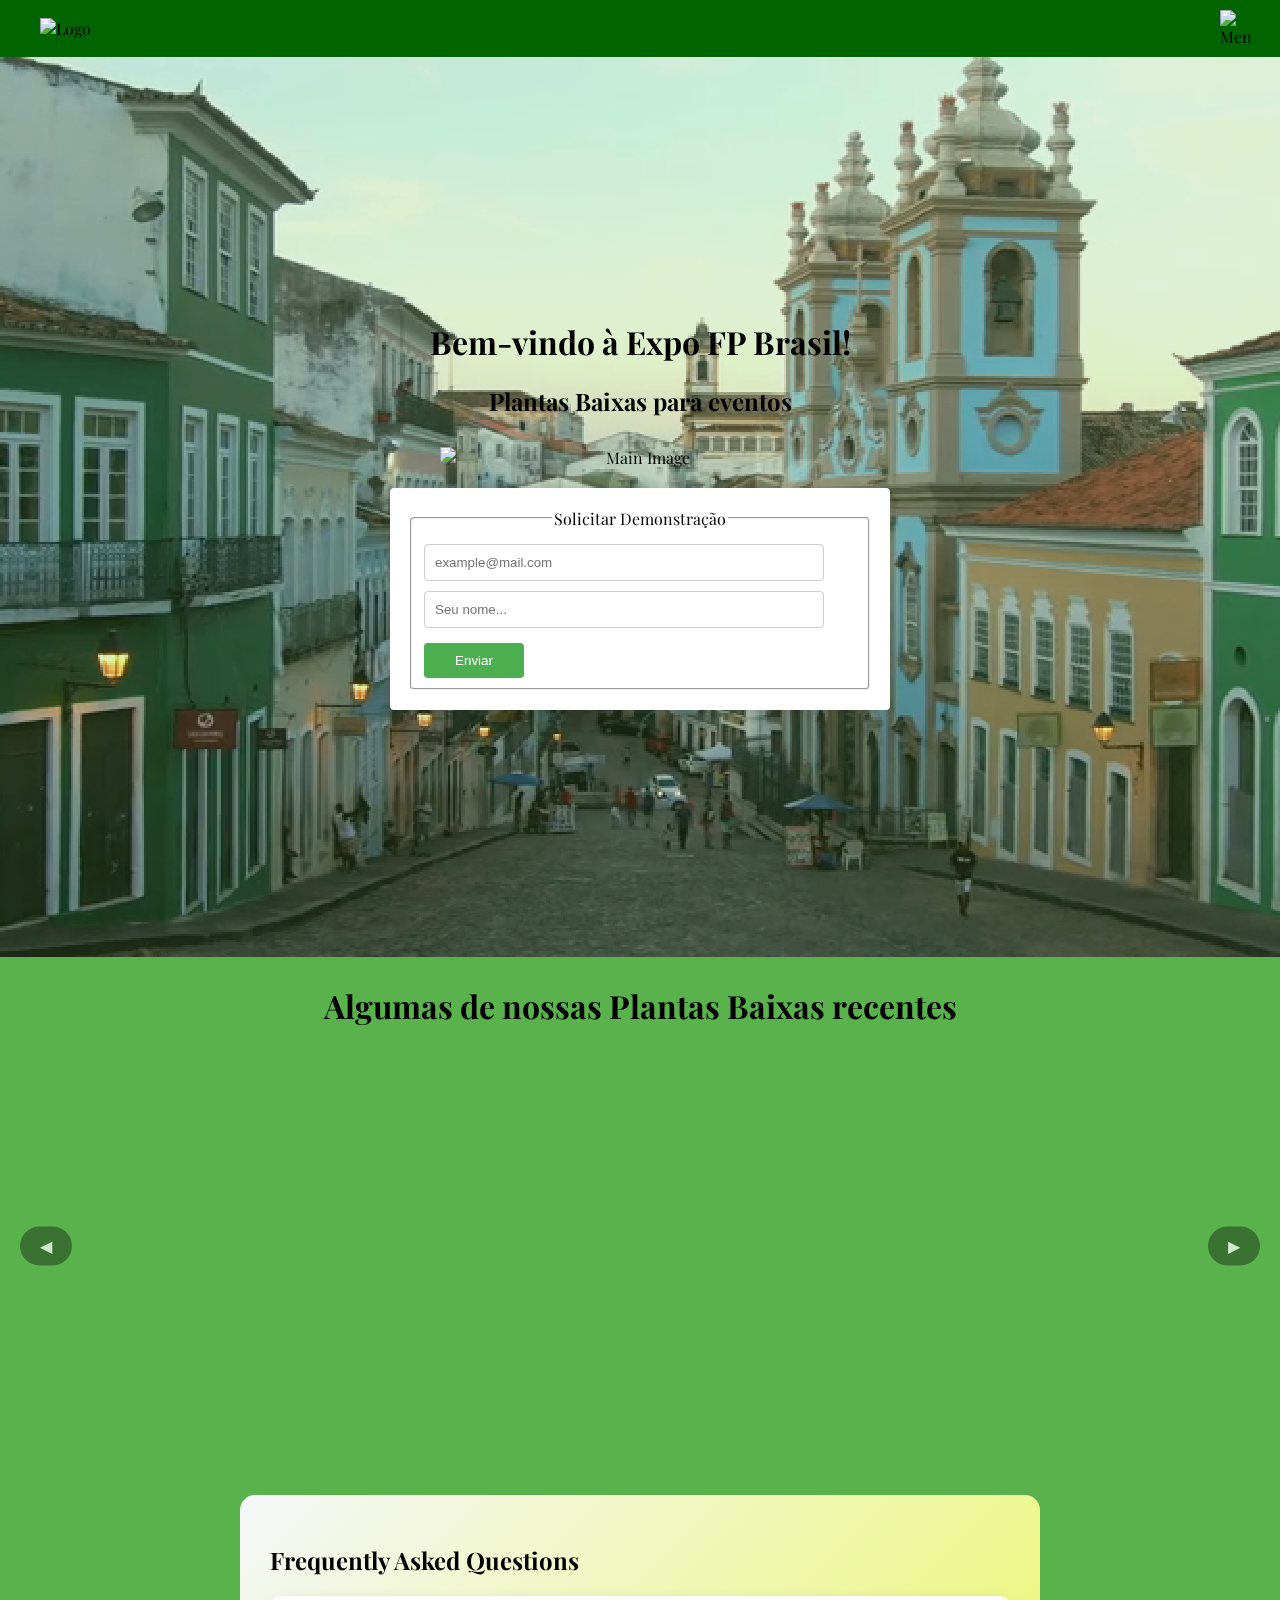
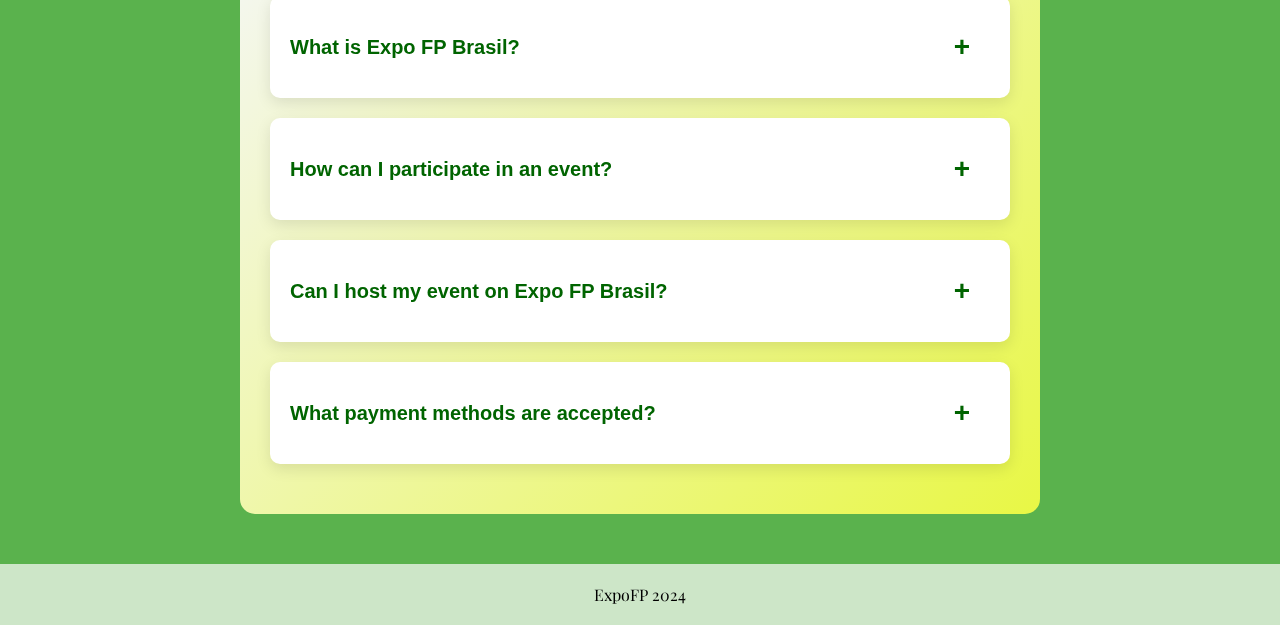
==== commit 92697273: "Website UPD 22/09" ====
--- a/index.html
+++ b/index.html
@@ -27,6 +27,10 @@
     </header>
 
     <div class="hero-section">
+        <video autoplay loop muted class="background-video">
+            <source src="istockphoto-1364238722-640_adpp_is.mp4" type="video/mp4">
+            Your browser does not support the video tag.
+        </video>
         <h1 class="welcome">Bem-vindo à Expo FP Brasil!</h1>
         <h2 class="description">Plantas Baixas para eventos</h2>
         <img class="mainPicture" src="https://expofp.com/img/devices-2x.webp" alt="Main Image">
@@ -34,9 +38,9 @@
             <form action="/action_page.php" method="post">
                 <fieldset>
                     <legend>Solicitar Demonstração</legend>
-                    <label for="femail">E-mail</label>
+                    <label for="femail"></label>
                     <input type="email" id="femail" name="e-mail" placeholder="example@mail.com" required>
-                    <label for="fname">Nome</label>
+                    <label for="fname"></label>
                     <input type="text" id="fname" name="name" placeholder="Seu nome..." required>
                     <input type="submit" value="Enviar">
                 </fieldset>
@@ -46,40 +50,61 @@
 
     <main>
         <section class="floor-plan-gallery">
-            <h2>Some of our recent floor plans</h2>
-            <div class="gallery">
-                <div class="gallery-item">
-                    <a href="https://cowboychristmas2023.expofp.com/" target="_blank">
-                        <img src="12.png" alt="Cowboy Christmas 2023 Floor Plan 1">
-                    </a>
+            <h2>Algumas de nossas Plantas Baixas recentes</h2>
+            <div class="gallery-wrapper">
+                <button class="prev-arrow" onclick="movePrev()">&#9664;</button>
+                <div class="gallery">
+                    <div class="gallery-item">
+                        <a href="https://cowboychristmas2023.expofp.com/" target="_blank">
+                            <img src="12.png" alt="Cowboy Christmas 2023 Floor Plan 1">
+                        </a>
+                    </div>
+                    <div class="gallery-item">
+                        <a href="https://floridagroves.expofp.com/" target="_blank">
+                            <img src="florida_music_fest.png" alt="Florida Music Festival Floor Plan 2">
+                        </a>
+                    </div>
+                    <div class="gallery-item">
+                        <a href="https://okto2023.expofp.com/" target="_blank">
+                            <img src="oktoberfest.png" alt="Oktoberfest Floor Plan 3">
+                        </a>
+                    </div>
+                    <div class="gallery-item">
+                        <a href="https://pcmacl2024.expofp.com/" target="_blank">
+                            <img src="Convening Leaders.png" alt="Convening Leaders Floor Plan 4">
+                        </a>
+                    </div>
+                    <div class="gallery-item">
+                        <a href="https://ii-usa-2024.expofp.com/" target="_blank">
+                            <img src="investors.png" alt="Insurance Innovation Floor Plan 5">
+                        </a>
+                    </div>
+                    <div class="gallery-item">
+                        <a href="https://subsummit2024.expofp.com/" target="_blank">
+                            <img src="Subsummit.png" alt="Subsummit Floor Plan 6">
+                        </a>
+                    </div>
+                    <div class="gallery-item">
+                        <a href="https://cowboychristmas2023.expofp.com/" target="_blank">
+                            <img src="12.png" alt="Cowboy Christmas 2023 Floor Plan 7">
+                        </a>
+                    </div>
+                    <div class="gallery-item">
+                        <a href="https://cowboychristmas2023.expofp.com/" target="_blank">
+                            <img src="12.png" alt="Cowboy Christmas 2023 Floor Plan 8">
+                        </a>
+                    </div>
+                    <div class="gallery-item">
+                        <a href="https://cowboychristmas2023.expofp.com/" target="_blank">
+                            <img src="12.png" alt="Cowboy Christmas 2023 Floor Plan 9">
+                        </a>
+                    </div>
                 </div>
-                <div class="gallery-item">
-                    <a href="https://cowboychristmas2023.expofp.com/" target="_blank">
-                        <img src="12.png" alt="Cowboy Christmas 2023 Floor Plan 2">
-                    </a>
-                </div>
-                <div class="gallery-item">
-                    <a href="https://cowboychristmas2023.expofp.com/" target="_blank">
-                        <img src="12.png" alt="Cowboy Christmas 2023 Floor Plan 3">
-                    </a>
-                </div>
-                <div class="gallery-item">
-                    <a href="https://cowboychristmas2023.expofp.com/" target="_blank">
-                        <img src="12.png" alt="Cowboy Christmas 2023 Floor Plan 4">
-                    </a>
-                </div>
-                <div class="gallery-item">
-                    <a href="https://cowboychristmas2023.expofp.com/" target="_blank">
-                        <img src="12.png" alt="Cowboy Christmas 2023 Floor Plan 5">
-                    </a>
-                </div>
-                <div class="gallery-item">
-                    <a href="https://cowboychristmas2023.expofp.com/" target="_blank">
-                        <img src="12.png" alt="Cowboy Christmas 2023 Floor Plan 6">
-                    </a>
-                </div>
+                <button class="next-arrow" onclick="moveNext()">&#9654;</button>
             </div>
         </section>
+    </main>
+    
 
         <section class="faq">
             <h2>Frequently Asked Questions</h2>
@@ -106,9 +131,10 @@
     </main>
 
     <footer>
-        <!-- Footer content goes here -->
+        ExpoFP 2024
     </footer>
     <script src="FAQ.js"></script>
+    <script src="flor-plan-gallery.js"></script>
 </body>
 
 </html>
--- a/style-hero.section.css
+++ b/style-hero.section.css
@@ -1,14 +1,30 @@
 .hero-section {
+    position: relative;
+    width: 100%;
+    height: 100vh; 
     display: flex;
     flex-direction: column;
-    justify-content: space-around;
     align-items: center;
-    padding: 20px;
+    justify-content: center;
+    color: black;
+    text-align: center;
+    overflow: hidden; 
 }
-
 .mainPicture {
     width: 400px;
 }
+
+.background-video {
+    position: absolute;
+    top: 0;
+    left: 0;
+    width: 100%;
+    height: 100%;
+    object-fit: cover;
+    z-index: -1;
+    opacity: 0.8; 
+}
+
 
 .welcome {
     display: flex;
@@ -25,30 +41,37 @@
     justify-content: center;
     margin-top: 20px;
     margin-bottom: 5px;
-    width: 100%; /* Makes the form responsive */
+    width: 100%; 
 }
 
 .requestDemo form {
     background-color: #fff;
     padding: 20px;
-    border-radius: 8px;
+    border-radius: 4px;
     box-shadow: 0 0 10px rgba(0, 0, 0, 0.1);
-    width: 100%; /* Full width within its container */
-    max-width: 500px; /* Ensures it doesn’t get too wide */
+    width: 100%; 
+    max-width: 500px; 
     display: flex;
-    flex-direction: column; /* Aligns input fields in a column */
-    align-items: center; /* Centers the content inside */
+    flex-direction: column; 
+    align-items: center; 
+}
+
+fieldset {
+    display: flex;
+    flex-direction: column;
+    width: 100%;
+    border-radius: 4px;
 }
 
 .requestDemo input[type="text"], 
 .requestDemo input[type="email"] {
     padding: 10px;
-    margin-bottom: 15px;
+    margin-top: 10px;
     border: 1px solid #ccc;
     border-radius: 4px;
-    width: 100%; /* Inputs take the full width of the form */
-    max-width: 400px; /* Limit the max width */
-    box-sizing: border-box; /* Ensures padding doesn't overflow */
+    width: 100%; 
+    max-width: 400px; 
+    box-sizing: border-box; 
 }
 
 .requestDemo input[type="submit"] {
@@ -58,11 +81,11 @@
     border: none;
     border-radius: 4px;
     cursor: pointer;
-    width: 100%; /* Button takes full width */
-    max-width: 200px; /* Limit button width */
+    width: 100%; 
+    max-width: 100px;
     margin-top: 15px;
 }
 
 .requestDemo input[type="submit"]:hover {
-    background-color: #45a049;
+    background-color: #2f7c33;
 }
--- a/priceCards.media.css
+++ b/priceCards.media.css
@@ -21,6 +21,6 @@
     }
 
     .cta-button {
-        padding: 8px 16px; /* Adjust padding */
+        padding: 8px 16px;
     }
 }--- a/FAQ.css
+++ b/FAQ.css
@@ -3,7 +3,7 @@
     max-width: 800px;
     margin: 50px auto;
     padding: 30px;
-    background: linear-gradient(135deg, #f5f7fa, #c3cfe2);
+    background: linear-gradient(135deg, #f5f7fa, #e8f745);
     border-radius: 15px;
 }
 
@@ -26,7 +26,7 @@
     display: flex;
     justify-content: space-between;
     font-size: 20px;
-    color: #0066cc;
+    color: darkgreen;
     cursor: pointer;
     position: relative;
     font-weight: bold;
@@ -35,16 +35,18 @@
 }
 
 .faq-question::after {
+    position: relative;
+    bottom: 5px;
     content: '+';
     margin-right: 20px;
     font-size: 1.4em;
-    color: #0066cc;
+    color: darkgreen;
     transition: transform 0.3s ease, color 0.3s ease;
 }
 
 .faq-answer {
     font-size: 1em;
-    color: #555;
+    color: #5a4040;
     line-height: 1.8em;
     margin-top: 10px;
     display: none;
--- a/floor-plan-gallery.css
+++ b/floor-plan-gallery.css
@@ -1,5 +1,5 @@
 .floor-plan-gallery {
-    margin-top: 50px; /* Adds spacing before the floor plan gallery */
+    margin-top: 50px; 
     text-align: center;
     margin: 0 10px 0 10px;
 }
@@ -10,57 +10,109 @@
 }
 
 .gallery {
-    display: grid;
-    max-width: 850px; /* Max width for the gallery */
-    margin: 10px auto;
+    display: flex;
+    transition: transform 0.3s ease-in-out;
 }
 
-/* Square image container */
+.gallery-wrapper {
+    display: flex;
+    position: relative;
+    overflow: hidden;
+    align-items: center;
+}
+
 .gallery-item {
-    border-radius: 10px; /* Rounded corners for the items */
-    box-shadow: 0 4px 8px rgba(0, 0, 0, 0.1); /* Subtle shadow */
-    overflow: hidden; /* Hide overflow for rounded corners */
+    min-width: 60%; 
+    transition: opacity 0.5s ease;
+    padding: 25px;
+}
+
+.prev-arrow, .next-arrow {
+    background-color: rgba(0, 0, 0, 0.5);
+    opacity: 70%;
+    color: white;
+    border: 1px;
+    border-radius: 20px;
+    padding: 10px 20px;
+    cursor: pointer;
+    font-size: 1rem;
+    position: absolute;
+    top: 50%;
+    transform: translateY(-50%);
+    z-index: 10;
+}
+
+.prev-arrow {
+    left: 10px;
+}
+
+.next-arrow {
+    right: 10px;
+}
+
+
+.gallery-item {
+    border-radius: 10px; 
+    box-shadow: 0 4px 8px rgba(0, 0, 0, 0.1); 
+    overflow: hidden; 
     position: relative; 
     margin: 10px;
+    max-width: 100px;
+    max-height: 400px;
 }
 
-/* Set the aspect ratio to square */
 .gallery-item::before {
     content: "";
     display: block;
-    padding-top: 100%; /* 1:1 aspect ratio */
+    padding-top: 100%; 
 }
 
 .gallery-item img {
     position: absolute;
     top: 0;
     left: 0;
-    width: 100%; /* Full width within the container */
-    height: 100%; /* Full height within the container */
-    object-fit: cover; /* Ensure images cover the area without stretching */
-    transition: transform 0.3s ease; /* Smooth scaling on hover */
+    width: 100%; 
+    height: 100%; 
+    transition: transform 0.3s ease; 
 }
 
 .gallery-item img:hover {
-    transform: scale(1.05); /* Slight zoom effect on hover */
+    transform: scale(1.05); 
 }
 
-/* Responsive adjustments */
-@media (max-width: 1200px) {
+.gallery-item {
+    opacity: 0;
+    transform: translateY(30px);
+    animation: slideIn 0.5s ease forwards;
+    animation-delay: calc(0.1s * var(--delay));
+}
+
+.gallery {
+    transition: all 0.5s ease-in-out; 
+}
+
+@keyframes slideIn {
+    to {
+        opacity: 1;
+        transform: translateY(0);
+    }
+}
+
+@media (max-width: 1800px) {
     .gallery {
-        grid-template-columns: repeat(3, 1fr); /* 3 columns for medium screens */
+        grid-template-columns: repeat(3, 1fr); 
     }
 }
 
 @media (max-width: 800px) {
     .gallery {
-        grid-template-columns: repeat(2, 1fr); /* 2 columns for smaller screens */
+        grid-template-columns: repeat(2, 1fr); 
     }
 }
 
 @media (max-width: 500px) {
     .gallery {
-        grid-template-columns: 1fr; /* 1 column for very small screens */
+        grid-template-columns: 1fr; 
     }
 }
 
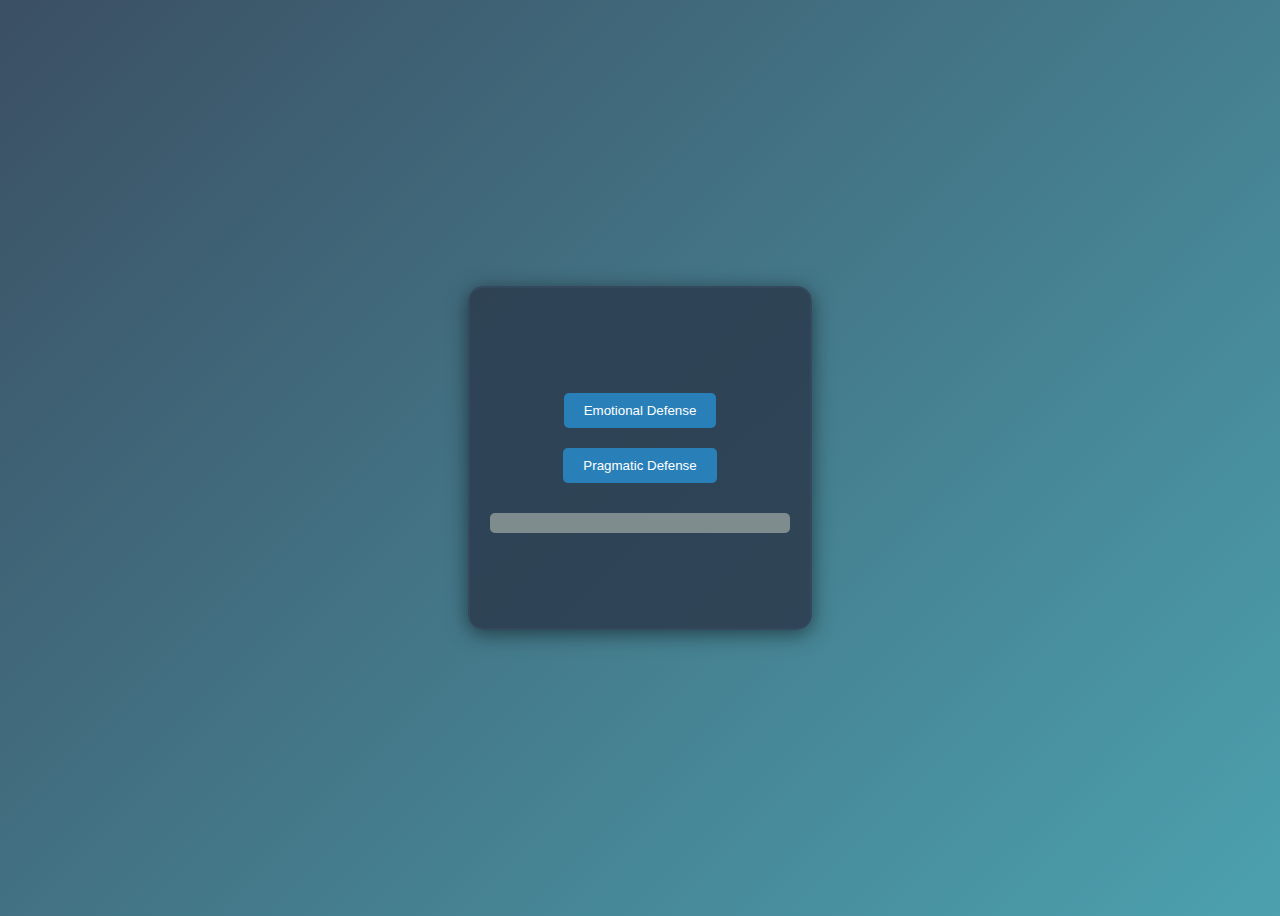
==== commit 41cdd106: "Legal Defense Challenge" ====
--- a/index.html
+++ b/index.html
@@ -1,140 +1,29 @@
 <!DOCTYPE html>
-<html lang="pt-BR">
-
+<html lang="en">
 <head>
     <meta charset="UTF-8">
     <meta name="viewport" content="width=device-width, initial-scale=1.0">
-    <title>Expo FP Brasil</title>
-    <link rel="stylesheet" href="style-header.css">
-    <link rel="stylesheet" href="style-body.css">
-    <link rel="stylesheet" href="style-hero.section.css">
-    <link rel="stylesheet" href="hero.section.media.css">
-    <link rel="stylesheet" href="priceCards.css">
-    <link rel="stylesheet" href="priceCards.media.css">
-    <link rel="stylesheet" href="FAQ.css">
-    <link rel="stylesheet" href="floor-plan-gallery.css">
-    <link rel="preconnect" href="https://fonts.googleapis.com">
-    <link rel="preconnect" href="https://fonts.gstatic.com" crossorigin>
-    <link href="https://fonts.googleapis.com/css2?family=Bebas+Neue&family=Playfair+Display:ital,wght@0,400..900;1,400..900&display=swap" rel="stylesheet">
+    <title>Judging Box</title>
+    <link rel="stylesheet" href="style.css"> 
 </head>
-
 <body>
-    <header>
-        <div class="header-container">
-            <img class="logo-header" src="https://expofp.com/template/img/site-header-logo-inverse.png" alt="Logo">
-            <img class="burgerMenuPic" src="https://icons.veryicon.com/png/o/miscellaneous/linear-icon-45/hamburger-menu-4.png" alt="Menu">
+    <div class="square">
+        <button id="button1">Emotional Defense</button>
+        <button id="button2">Pragmatic Defense</button>
+        <div id="progressContainer">
+            <div id="progressBar" style="width: 0%;"></div>
         </div>
-    </header>
-
-    <div class="hero-section">
-        <video autoplay loop muted class="background-video">
-            <source src="istockphoto-1364238722-640_adpp_is.mp4" type="video/mp4">
-            Your browser does not support the video tag.
-        </video>
-        <h1 class="welcome">Bem-vindo à Expo FP Brasil!</h1>
-        <h2 class="description">Plantas Baixas para eventos</h2>
-        <img class="mainPicture" src="https://expofp.com/img/devices-2x.webp" alt="Main Image">
-        <div class="requestDemo">
-            <form action="/action_page.php" method="post">
-                <fieldset>
-                    <legend>Solicitar Demonstração</legend>
-                    <label for="femail"></label>
-                    <input type="email" id="femail" name="e-mail" placeholder="example@mail.com" required>
-                    <label for="fname"></label>
-                    <input type="text" id="fname" name="name" placeholder="Seu nome..." required>
-                    <input type="submit" value="Enviar">
-                </fieldset>
-            </form>
+        <div id="looseText" style="display: none;">
+            <p>Your client goes to jail!</p>
+        </div>
+        <div id="protectionText" style="display: none;">
+            <p>You are almost there! Keep protection!</p>
+        </div>
+        <div id="winText" style="display: none;">
+            <p>Congratulations! You saved your client!</p>
         </div>
     </div>
-
-    <main>
-        <section class="floor-plan-gallery">
-            <h2>Algumas de nossas Plantas Baixas recentes</h2>
-            <div class="gallery-wrapper">
-                <button class="prev-arrow" onclick="movePrev()">&#9664;</button>
-                <div class="gallery">
-                    <div class="gallery-item">
-                        <a href="https://cowboychristmas2023.expofp.com/" target="_blank">
-                            <img src="12.png" alt="Cowboy Christmas 2023 Floor Plan 1">
-                        </a>
-                    </div>
-                    <div class="gallery-item">
-                        <a href="https://floridagroves.expofp.com/" target="_blank">
-                            <img src="florida_music_fest.png" alt="Florida Music Festival Floor Plan 2">
-                        </a>
-                    </div>
-                    <div class="gallery-item">
-                        <a href="https://okto2023.expofp.com/" target="_blank">
-                            <img src="oktoberfest.png" alt="Oktoberfest Floor Plan 3">
-                        </a>
-                    </div>
-                    <div class="gallery-item">
-                        <a href="https://pcmacl2024.expofp.com/" target="_blank">
-                            <img src="Convening Leaders.png" alt="Convening Leaders Floor Plan 4">
-                        </a>
-                    </div>
-                    <div class="gallery-item">
-                        <a href="https://ii-usa-2024.expofp.com/" target="_blank">
-                            <img src="investors.png" alt="Insurance Innovation Floor Plan 5">
-                        </a>
-                    </div>
-                    <div class="gallery-item">
-                        <a href="https://subsummit2024.expofp.com/" target="_blank">
-                            <img src="Subsummit.png" alt="Subsummit Floor Plan 6">
-                        </a>
-                    </div>
-                    <div class="gallery-item">
-                        <a href="https://cowboychristmas2023.expofp.com/" target="_blank">
-                            <img src="12.png" alt="Cowboy Christmas 2023 Floor Plan 7">
-                        </a>
-                    </div>
-                    <div class="gallery-item">
-                        <a href="https://cowboychristmas2023.expofp.com/" target="_blank">
-                            <img src="12.png" alt="Cowboy Christmas 2023 Floor Plan 8">
-                        </a>
-                    </div>
-                    <div class="gallery-item">
-                        <a href="https://cowboychristmas2023.expofp.com/" target="_blank">
-                            <img src="12.png" alt="Cowboy Christmas 2023 Floor Plan 9">
-                        </a>
-                    </div>
-                </div>
-                <button class="next-arrow" onclick="moveNext()">&#9654;</button>
-            </div>
-        </section>
-    </main>
     
-
-        <section class="faq">
-            <h2>Frequently Asked Questions</h2>
-            <div class="faq-item">
-                <h3 class="faq-question">What is Expo FP Brasil?</h3>
-                <p class="faq-answer">Expo FP Brasil is a platform designed to showcase events, exhibitions, and fairs across Brazil. It provides information, resources, and tools to help organizers and participants connect and engage.</p>
-            </div>
-
-            <div class="faq-item">
-                <h3 class="faq-question">How can I participate in an event?</h3>
-                <p class="faq-answer">To participate, simply register on the event page of your choice. You can find details about registration, fees, and requirements on each event's page.</p>
-            </div>
-
-            <div class="faq-item">
-                <h3 class="faq-question">Can I host my event on Expo FP Brasil?</h3>
-                <p class="faq-answer">Yes, you can! Contact our support team to discuss hosting your event on our platform. We offer a variety of tools and services to help make your event a success.</p>
-            </div>
-
-            <div class="faq-item">
-                <h3 class="faq-question">What payment methods are accepted?</h3>
-                <p class="faq-answer">We accept major credit cards, PayPal, and bank transfers. All transactions are secure and encrypted.</p>
-            </div>
-        </section>
-    </main>
-
-    <footer>
-        ExpoFP 2024
-    </footer>
-    <script src="FAQ.js"></script>
-    <script src="flor-plan-gallery.js"></script>
+    <script src="scripr.js"></script>
 </body>
-
 </html>
--- a/style.css
+++ b/style.css
@@ -0,0 +1,62 @@
+body {
+    display: flex;
+    justify-content: center;
+    align-items: center;
+    height: 100vh;
+    background: linear-gradient(135deg, #3b4f63, #4ca1af);
+    font-family: 'Arial', sans-serif;
+}
+
+.square {
+    width: 300px;
+    height: 300px;
+    background-color: rgba(44, 62, 80, 0.9);
+    border: 2px solid #34495e;
+    display: flex;
+    flex-direction: column;
+    justify-content: center;
+    align-items: center;
+    padding: 20px;
+    box-shadow: 0 4px 20px rgba(0, 0, 0, 0.5);
+    text-align: center; 
+    border-radius: 15px;
+}
+
+button {
+    margin: 10px;
+    padding: 10px 20px;
+    border: none;
+    background-color: #2980b9;
+    color: white;
+    cursor: pointer;
+    border-radius: 5px;
+    transition: background-color 0.3s, transform 0.2s;
+}
+
+button:hover {
+    background-color: #1a5276;
+    transform: scale(1.05);
+}
+
+#progressContainer {
+    width: 100%;
+    background-color: #7f8c8d;
+    border-radius: 5px; 
+    overflow: hidden; 
+    margin-top: 20px;
+}
+
+#progressBar {
+    height: 20px;
+    width: 0;
+    background-color: #e74c3c;
+    transition: width 0.5s; 
+}
+
+#looseText, #protectionText, #winText {
+    display: none;
+    font-size: 16px; 
+    color: #ecf0f1; 
+}
+
+
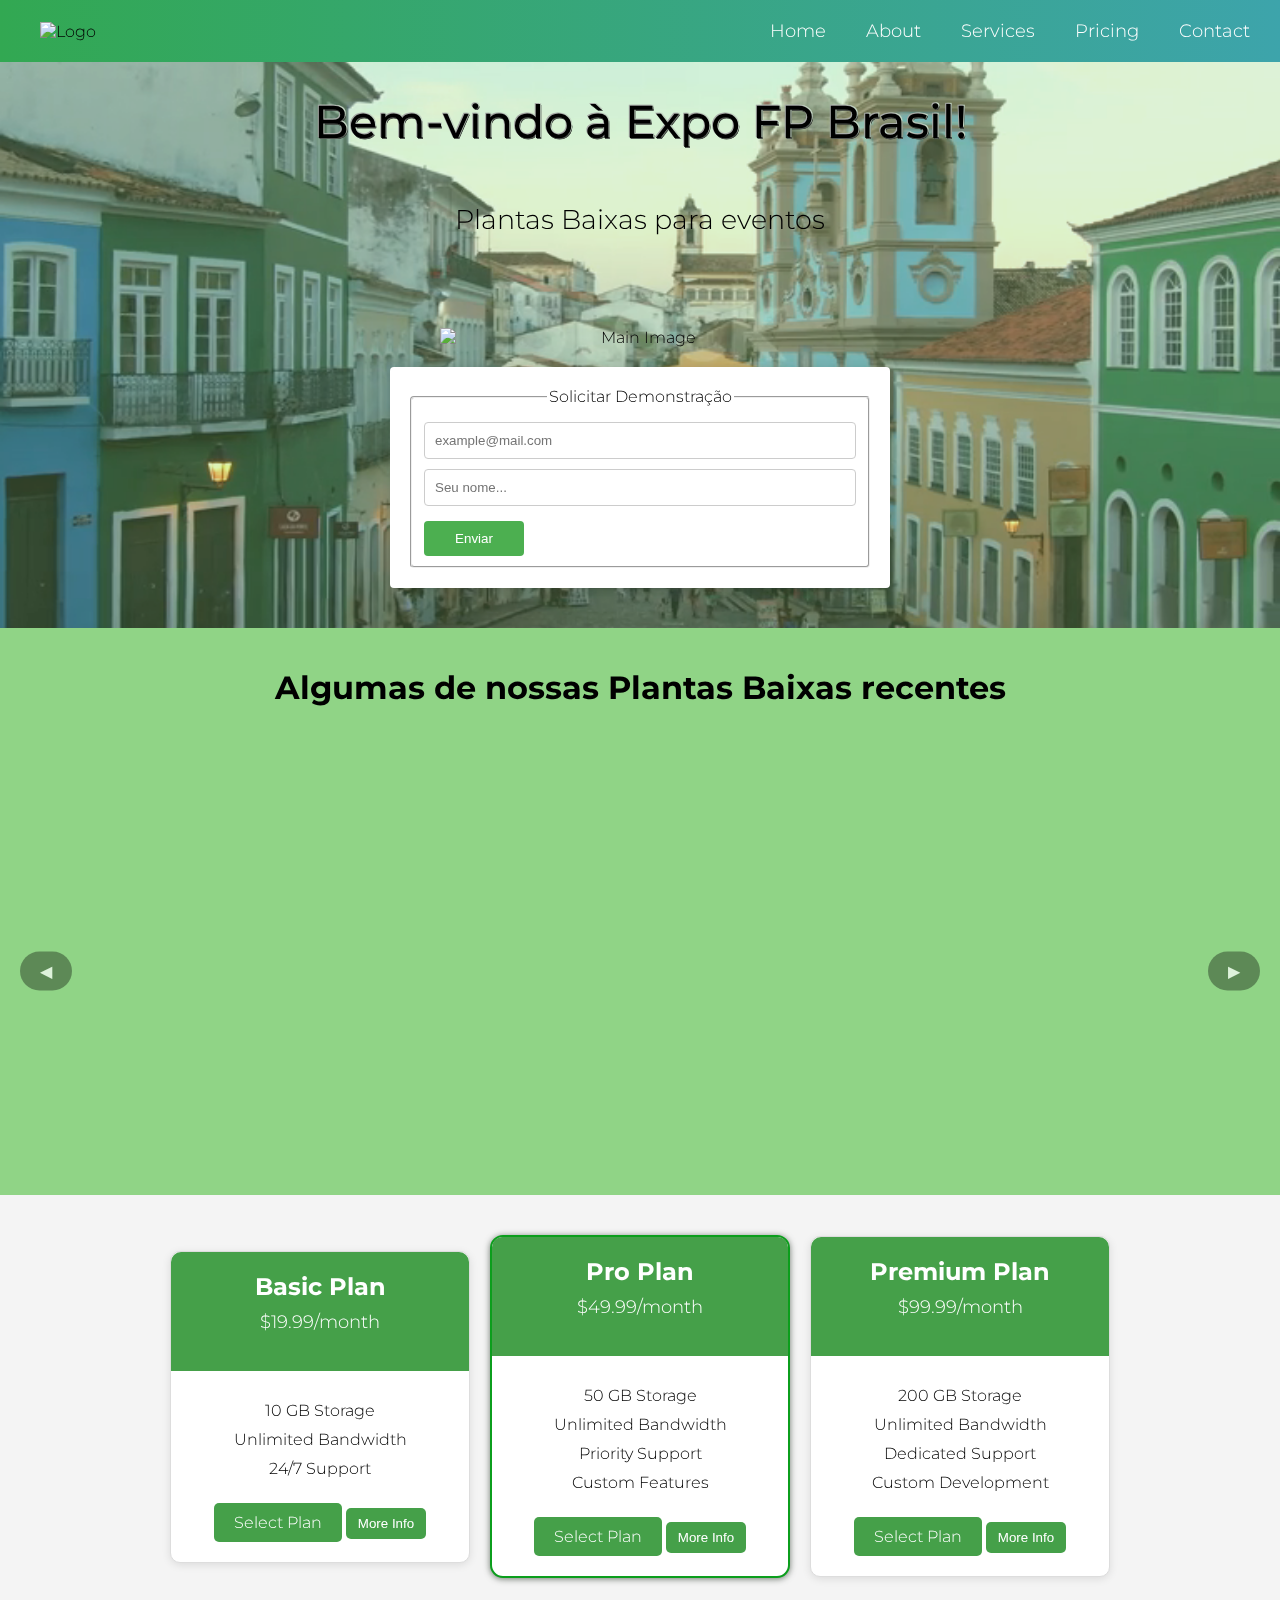
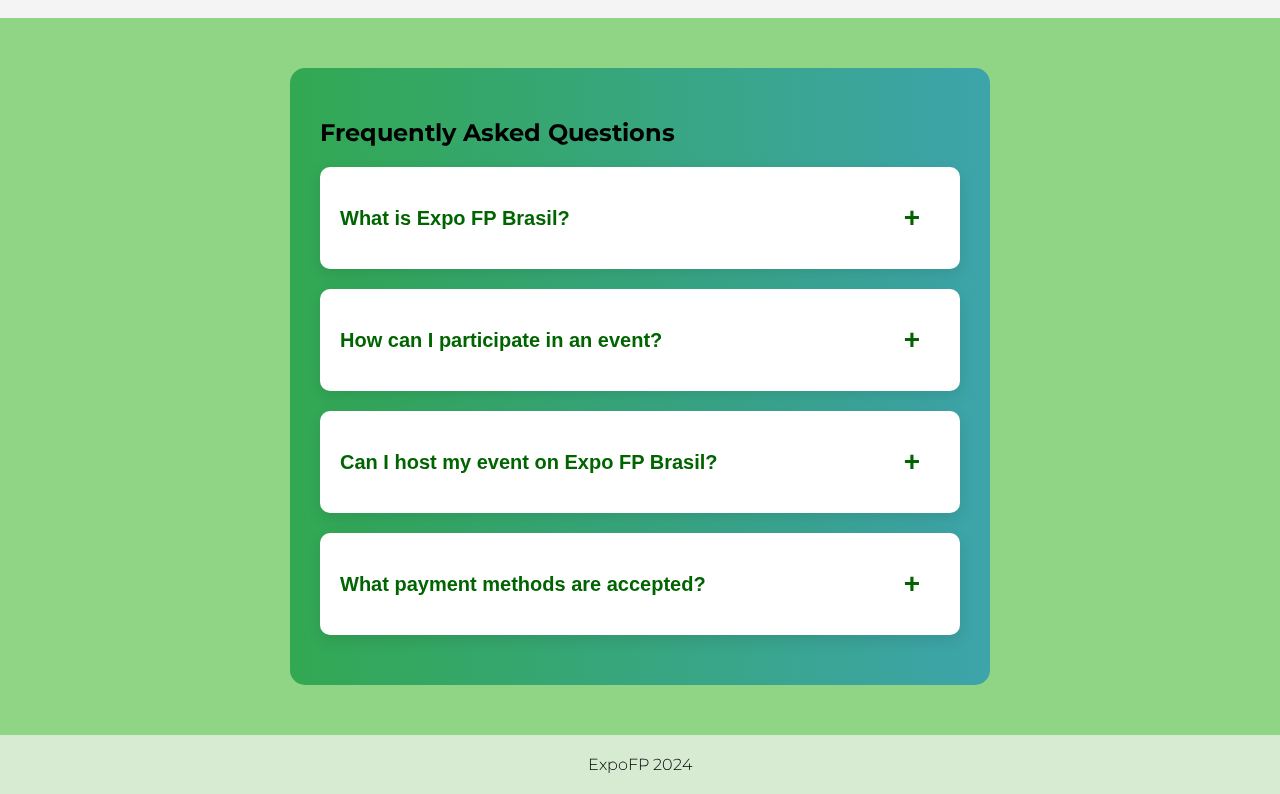
==== commit 12e0e087: "Header/Price Cards/Design UPD 02/10" ====
--- a/index.html
+++ b/index.html
@@ -1,29 +1,214 @@
 <!DOCTYPE html>
-<html lang="en">
+<html lang="pt-BR">
+
 <head>
     <meta charset="UTF-8">
     <meta name="viewport" content="width=device-width, initial-scale=1.0">
-    <title>Judging Box</title>
-    <link rel="stylesheet" href="style.css"> 
+    <title>Expo FP Brasil</title>
+    <link rel="stylesheet" href="style-header.css">
+    <link rel="stylesheet" href="style-body.css">
+    <link rel="stylesheet" href="style-hero.section.css">
+    <link rel="stylesheet" href="hero.section.media.css">
+    <link rel="stylesheet" href="priceCards.css">
+    <link rel="stylesheet" href="priceCards.media.css">
+    <link rel="stylesheet" href="FAQ.css">
+    <link rel="stylesheet" href="floor-plan-gallery.css">
+    <link rel="preconnect" href="https://fonts.googleapis.com">
+    <link rel="preconnect" href="https://fonts.gstatic.com" crossorigin>
+    <link href="https://fonts.googleapis.com/css2?family=Montserrat:ital,wght@0,300;1,300&display=swap" rel="stylesheet">
+    <link rel="preconnect" href="https://fonts.googleapis.com">
+    <link rel="preconnect" href="https://fonts.gstatic.com" crossorigin>
+    <link href="https://fonts.googleapis.com/css2?family=Montserrat:ital,wght@0,500;1,500&display=swap" rel="stylesheet">
+    <link href="https://cdn.jsdelivr.net/npm/bootstrap@5.3.0-alpha3/dist/css/bootstrap.min.css" rel="stylesheet" integrity="sha384-KyZXEAg3QhqLMpG8r+8fhAXLR1lvHG5+4KSV5d4O9A3TxI5Qc5goXWmJ6q5bGT2A" crossorigin="anonymous">
 </head>
+
 <body>
-    <div class="square">
-        <button id="button1">Emotional Defense</button>
-        <button id="button2">Pragmatic Defense</button>
-        <div id="progressContainer">
-            <div id="progressBar" style="width: 0%;"></div>
-        </div>
-        <div id="looseText" style="display: none;">
-            <p>Your client goes to jail!</p>
-        </div>
-        <div id="protectionText" style="display: none;">
-            <p>You are almost there! Keep protection!</p>
-        </div>
-        <div id="winText" style="display: none;">
-            <p>Congratulations! You saved your client!</p>
+    <header>
+        <div class="header-container">
+            <img class="logo-header" src="https://expofp.com/template/img/site-header-logo-inverse.png" alt="Logo">
+            <img class="burgerMenuPic" src="https://icons.veryicon.com/png/o/miscellaneous/linear-icon-45/hamburger-menu-4.png" alt="Menu" onclick="toggleMenu()">
+        </div>
+        <nav class="menu-container">
+            <ul class="menu-list">
+                <li><a href="#home">Home</a></li>
+                <li><a href="#about">About</a></li>
+                <li><a href="#services">Services</a></li>
+                <li><a href="#pricing">Pricing</a></li>
+                <li><a href="#contact">Contact</a></li>
+            </ul>
+        </nav>
+    </header>
+
+    <div class="hero-section">
+        <video autoplay loop muted class="background-video">
+            <source src="istockphoto-1364238722-640_adpp_is.mp4" type="video/mp4">
+            Your browser does not support the video tag.
+        </video>
+        <h1 class="welcome">Bem-vindo à Expo FP Brasil!</h1>
+        <h2 class="description">Plantas Baixas para eventos</h2>
+        <img class="mainPicture" src="https://expofp.com/img/devices-2x.webp" alt="Main Image">
+        <div class="requestDemo">
+            <form action="/action_page.php" method="post">
+                <fieldset>
+                    <legend>Solicitar Demonstração</legend>
+                    <label for="femail"></label>
+                    <input type="email" id="femail" name="e-mail" placeholder="example@mail.com" required>
+                    <label for="fname"></label>
+                    <input type="text" id="fname" name="name" placeholder="Seu nome..." required>
+                    <input type="submit" value="Enviar">
+                </fieldset>
+            </form>
         </div>
     </div>
+
+    <main>
+        <section class="floor-plan-gallery">
+            <h2>Algumas de nossas Plantas Baixas recentes</h2>
+            <div class="gallery-wrapper">
+                <button class="prev-arrow" onclick="movePrev()">&#9664;</button>
+                <div class="gallery">
+                    <div class="gallery-item">
+                        <a href="https://cowboychristmas2023.expofp.com/" target="_blank">
+                            <img src="12.png" alt="Cowboy Christmas 2023 Floor Plan 1">
+                        </a>
+                    </div>
+                    <div class="gallery-item">
+                        <a href="https://floridagroves.expofp.com/" target="_blank">
+                            <img src="florida_music_fest.png" alt="Florida Music Festival Floor Plan 2">
+                        </a>
+                    </div>
+                    <div class="gallery-item">
+                        <a href="https://okto2023.expofp.com/" target="_blank">
+                            <img src="oktoberfest.png" alt="Oktoberfest Floor Plan 3">
+                        </a>
+                    </div>
+                    <div class="gallery-item">
+                        <a href="https://pcmacl2024.expofp.com/" target="_blank">
+                            <img src="Convening Leaders.png" alt="Convening Leaders Floor Plan 4">
+                        </a>
+                    </div>
+                    <div class="gallery-item">
+                        <a href="https://ii-usa-2024.expofp.com/" target="_blank">
+                            <img src="investors.png" alt="Insurance Innovation Floor Plan 5">
+                        </a>
+                    </div>
+                    <div class="gallery-item">
+                        <a href="https://subsummit2024.expofp.com/" target="_blank">
+                            <img src="Subsummit.png" alt="Subsummit Floor Plan 6">
+                        </a>
+                    </div>
+                    <div class="gallery-item">
+                        <a href="https://cowboychristmas2023.expofp.com/" target="_blank">
+                            <img src="12.png" alt="Cowboy Christmas 2023 Floor Plan 7">
+                        </a>
+                    </div>
+                    <div class="gallery-item">
+                        <a href="https://cowboychristmas2023.expofp.com/" target="_blank">
+                            <img src="12.png" alt="Cowboy Christmas 2023 Floor Plan 8">
+                        </a>
+                    </div>
+                    <div class="gallery-item">
+                        <a href="https://cowboychristmas2023.expofp.com/" target="_blank">
+                            <img src="12.png" alt="Cowboy Christmas 2023 Floor Plan 9">
+                        </a>
+                    </div>
+                </div>
+                <button class="next-arrow" onclick="moveNext()">&#9654;</button>
+            </div>
+        </section>
+    </main>
+
+    <section class="pricing-section">
+        <div class="price-card">
+            <div class="card-header">
+                <h2>Basic Plan</h2>
+                <p>$19.99/month</p>
+            </div>
+            <div class="card-body">
+                <ul>
+                    <li>10 GB Storage</li>
+                    <li>Unlimited Bandwidth</li>
+                    <li>24/7 Support</li>
+                </ul>
+                <a href="#" class="cta-button">Select Plan</a>
+                <button class="more-info-btn" onclick="toggleInfo(this)">More Info</button>
+                <div class="extra-info" style="display:none;">
+                    <p>This is the perfect plan for small businesses or personal websites. Enjoy reliable storage and 24/7 support to keep your site up and running.</p>
+                </div>
+            </div>
+        </div>
     
-    <script src="scripr.js"></script>
+        <div class="price-card featured">
+            <div class="card-header">
+                <h2>Pro Plan</h2>
+                <p>$49.99/month</p>
+            </div>
+            <div class="card-body">
+                <ul>
+                    <li>50 GB Storage</li>
+                    <li>Unlimited Bandwidth</li>
+                    <li>Priority Support</li>
+                    <li>Custom Features</li>
+                </ul>
+                <a href="#" class="cta-button">Select Plan</a>
+                <button class="more-info-btn" onclick="toggleInfo(this)">More Info</button>
+                <div class="extra-info" style="display:none;">
+                    <p>The Pro Plan offers advanced features including priority support and 50 GB storage, making it ideal for medium-sized businesses or high-traffic websites.</p>
+                </div>
+            </div>
+        </div>
+    
+        <div class="price-card">
+            <div class="card-header">
+                <h2>Premium Plan</h2>
+                <p>$99.99/month</p>
+            </div>
+            <div class="card-body">
+                <ul>
+                    <li>200 GB Storage</li>
+                    <li>Unlimited Bandwidth</li>
+                    <li>Dedicated Support</li>
+                    <li>Custom Development</li>
+                </ul>
+                <a href="#" class="cta-button">Select Plan</a>
+                <button class="more-info-btn" onclick="toggleInfo(this)">More Info</button>
+                <div class="extra-info" style="display:none;">
+                    <p>Our Premium Plan is tailored for large enterprises. It includes custom development services, dedicated support, and ample storage for growing your online presence.</p>
+                </div>
+            </div>
+        </div>
+    </section>
+       
+    
+        <section class="faq">
+            <h2>Frequently Asked Questions</h2>
+            <div class="faq-item">
+                <h3 class="faq-question">What is Expo FP Brasil?</h3>
+                <p class="faq-answer">Expo FP Brasil is a platform designed to showcase events, exhibitions, and fairs across Brazil. It provides information, resources, and tools to help organizers and participants connect and engage.</p>
+            </div>
+
+            <div class="faq-item">
+                <h3 class="faq-question">How can I participate in an event?</h3>
+                <p class="faq-answer">To participate, simply register on the event page of your choice. You can find details about registration, fees, and requirements on each event's page.</p>
+            </div>
+
+            <div class="faq-item">
+                <h3 class="faq-question">Can I host my event on Expo FP Brasil?</h3>
+                <p class="faq-answer">Yes, you can! Contact our support team to discuss hosting your event on our platform. We offer a variety of tools and services to help make your event a success.</p>
+            </div>
+
+            <div class="faq-item">
+                <h3 class="faq-question">What payment methods are accepted?</h3>
+                <p class="faq-answer">We accept major credit cards, PayPal, and bank transfers. All transactions are secure and encrypted.</p>
+            </div>
+        </section>
+    </main>
+
+    <footer>
+        <a class="footer" href="https://expofp.com" target="_blank">ExpoFP 2024</a>
+    </footer>
+    <script src="FAQ.js"></script>
+    <script src="flor-plan-gallery.js"></script>
 </body>
+
 </html>
--- a/style-header.css
+++ b/style-header.css
@@ -0,0 +1,95 @@
+/* Main Header Styles */
+header {
+    display: flex;
+    align-items: center;
+    width: 100vw; /* 100% width of the viewport */
+    padding: 20px;
+    background: linear-gradient(90deg, #32a852, #3da4ab);
+}
+
+.header-container {
+    display: flex;
+    width: 100%;
+}
+
+.logo-header {
+    display: flex;
+    width: 250px;
+    margin-left: 20px;
+}
+
+.burgerMenuPic {
+    display: none; /* Initially hidden */
+    width: 30px;
+    margin-left: 100px;
+}
+
+/* Menu container and list styles */
+.menu-container {
+    display: flex; /* Visible on larger screens */
+    background-color: transparent;
+    padding: 0;
+}
+
+.menu-list {
+    list-style: none;
+    padding: 0;
+    margin: 0;
+    display: flex;
+    flex-direction: row;
+    gap: 20px;
+}
+
+.menu-list li {
+    margin: 0;
+}
+
+.menu-list a {
+    color: #ffffff;
+    text-decoration: none;
+    font-size: 18px;
+    padding: 10px;
+    transition: background-color 0.3s;
+}
+
+.menu-list a:hover {
+    background-color: #0056b3;
+    border-radius: 5px;
+}
+
+/* Media Queries for smaller screens (less than 820px) */
+@media only screen and (max-width: 820px) {
+    .menu-container {
+        display: none; /* Hide the menu by default on smaller screens */
+        background-color: darkgreen;
+        flex-direction: column;
+        position: absolute;
+        top: 60px;
+        right: 10px;
+        padding: 10px;
+        border-radius: 5px;
+        z-index: 1000;
+    }
+
+    .burgerMenuPic {
+        display: flex; /* Show burger menu icon on smaller screens */
+        margin-right: 10px;
+    }
+
+    .menu-list {
+        flex-direction: column; /* Stack the menu items vertically */
+    }
+
+    .menu-list li {
+        margin: 10px 0;
+    }
+}
+
+/* Logo disappears on extra small screens (less than 405px) */
+@media only screen and (max-width: 405px) {
+    .logo-header {
+        display: none;
+    }
+}
+
+
--- a/style-body.css
+++ b/style-body.css
@@ -0,0 +1,28 @@
+* {
+    box-sizing: border-box;
+  }
+
+body {
+    background-color: #90d486;
+    padding: 0%;
+    margin: 0%;
+    font-family: "Montserrat", sans-serif;
+    font-weight: 300;
+}
+
+footer {
+  text-align: center; 
+  padding: 20px; 
+  background-color: #e2efdfd7; 
+  width: 100%; 
+}
+
+footer p {
+  margin: 0; 
+  font-size: 14px; 
+}
+
+.footer {
+  color: black;
+  text-decoration: none;
+}
--- a/style-hero.section.css
+++ b/style-hero.section.css
@@ -0,0 +1,97 @@
+.hero-section {
+    position: relative;
+    width: 100%;
+    display: flex;
+    flex-direction: column;
+    align-items: center;
+    justify-content: center;
+    color: black;
+    text-align: center;
+    overflow: hidden; 
+}
+
+.mainPicture {
+    width: 400px;
+    margin-top: 70px;
+}
+
+.background-video {
+    position: absolute;
+    top: 0;
+    left: 0;
+    width: 100%;
+    height: 100%;
+    object-fit: cover;
+    z-index: -1;
+    opacity: 0.7;
+}
+
+
+.welcome {
+    display: flex;
+    align-items: center;
+    font-size: 46px;
+    font-family: "Montserrat", sans-serif;
+    font-weight: 500;
+    text-shadow: -1px -1px 0 rgb(166, 169, 166), 1px -1px 0 rgb(194, 212, 194), 1px 1px 0 rgb(81, 87, 81),
+    1px 1px 0 rgb(0, 0, 0);
+}
+
+.description {
+    font-size: 27px;
+    font-family: "Montserrat", sans-serif;
+    font-weight: 300;
+}
+
+.requestDemo {
+    display: flex;
+    justify-content: center;
+    width: 100%; 
+    margin-bottom: 40px;
+}
+
+.requestDemo form {
+    background-color: #fff;
+    padding: 20px;
+    border-radius: 4px;
+    box-shadow: 0 0 10px rgba(0, 0, 0, 0.1);
+    width: 100%; 
+    max-width: 500px; 
+    display: flex;
+    flex-direction: column; 
+    align-items: center; 
+    margin-top: 20px;
+}
+
+fieldset {
+    display: flex;
+    flex-direction: column;
+    width: 100%;
+    border-radius: 4px;
+}
+
+.requestDemo input[type="text"], 
+.requestDemo input[type="email"] {
+    padding: 10px;
+    margin-top: 10px;
+    border: 1px solid #ccc;
+    border-radius: 4px;
+    width: 100%; 
+    box-sizing: border-box; 
+}
+
+.requestDemo input[type="submit"] {
+    background-color: #4CAF50;
+    color: white;
+    padding: 10px 15px;
+    border: none;
+    border-radius: 4px;
+    cursor: pointer;
+    width: 100%; 
+    max-width: 100px;
+    margin-top: 15px;
+}
+
+.requestDemo input[type="submit"]:hover {
+    background-color: #2f7c33;
+}
--- a/hero.section.media.css
+++ b/hero.section.media.css
@@ -0,0 +1,66 @@
+/* Styles for screens bigger than 820px */
+
+@media only screen and (min-width: 820px) {
+    .requestDemo input[type="text"], 
+    .requestDemo input[type="email"] {
+    margin-right: 30px;
+}
+}
+
+/* Styles for screens smaller than 820px */
+
+@media only screen and (max-width: 820px) {
+
+    .requestDemo form {
+        flex-direction: column;
+        width: 100%;
+        max-width: 400px; 
+        padding: 15px;
+        background-color: #fff;
+        border-radius: 8px;
+        box-shadow: 0 0 10px rgba(0, 0, 0, 0.1);
+        margin-bottom: 100px;
+       
+    }
+
+    .requestDemo input[type="submit"] {
+        margin-left: 0;
+        margin-top: 15px;
+        width: 100px;
+    }
+
+    .requestDemo {
+        width: 100%;
+    }
+
+
+/* Styles for screens smaller than 600px */
+
+@media only screen and (max-width: 600px) {
+    .hero-section {
+        padding: 10px;
+        justify-content: center;
+    }
+
+    .mainPicture {
+        max-width: 400px;
+        width: 100%;
+    }
+
+    .requestDemo form {
+        width: 100%; 
+        
+    }
+
+    .requestDemo {
+        margin-top: 10px;
+        margin-bottom: 10px;
+       
+    }
+
+    .requestDemo input[type="text"], 
+    .requestDemo input[type="email"] {
+    max-width: 100%;
+    } 
+}
+}--- a/priceCards.css
+++ b/priceCards.css
@@ -0,0 +1,102 @@
+.pricing-section {
+    display: flex;
+    justify-content: center;
+    align-items: center;
+    gap: 20px;
+    padding: 40px;
+    background-color: #f4f4f4;
+}
+
+.price-card {
+    background-color: #fff;
+    border: 1px solid #ddd;
+    border-radius: 10px;
+    width: 300px;
+    text-align: center;
+    box-shadow: 0 2px 8px rgba(0, 0, 0, 0.1);
+    transition: transform 0.3s;
+}
+
+.price-card:hover {
+    transform: scale(1.05);
+}
+
+.featured {
+    border: 2px solid #0b9e1c;
+    border-radius: 13px;
+    box-shadow: 0 1px 6px rgba(84, 94, 84, 0.833);
+}
+
+.featured:hover {
+    box-shadow: 0 1px 10px rgba(84, 94, 84, 0.833); 
+    transform: scale(1.05);
+    border-radius: 13px;
+}
+
+.card-header {
+    background-color: #45a049;
+    color: #fff;
+    padding: 20px;
+    border-top-left-radius: 10px;
+    border-top-right-radius: 10px;
+}
+
+.card-header h2 {
+    margin: 0;
+    font-size: 24px;
+}
+
+.card-header p {
+    font-size: 18px;
+    margin-top: 10px;
+}
+
+.card-body {
+    padding: 20px;
+}
+
+.card-body ul {
+    list-style: none;
+    padding: 0;
+    margin: 0 0 20px;
+}
+
+.card-body ul li {
+    margin: 10px 0;
+    font-size: 16px;
+}
+
+.cta-button {
+    display: inline-block;
+    padding: 10px 20px;
+    background-color: #45a049;
+    color: #fff;
+    text-decoration: none;
+    border-radius: 5px;
+    transition: background-color 0.3s;
+}
+
+.cta-button:hover {
+    background-color: #0056b3;
+}
+
+.more-info-btn {
+    margin-top: 10px;
+    background-color: #45a049;
+    color: #fff;
+    border: none;
+    padding: 8px 12px;
+    cursor: pointer;
+    border-radius: 5px;
+    transition: background-color 0.3s;
+}
+
+.more-info-btn:hover {
+    background-color: #0056b3;
+}
+
+.extra-info {
+    margin-top: 10px;
+    font-size: 14px;
+    color: #555;
+}--- a/priceCards.media.css
+++ b/priceCards.media.css
@@ -0,0 +1,26 @@
+/*for phones, less 600px*/
+
+@media only screen and (max-width: 600px) {
+    .pricing-section {
+        gap: 15px;
+    }
+
+
+}
+
+@media (max-width: 800px) {
+    .pricing-section {
+        flex-direction: column; 
+        padding: 20px; 
+    }
+
+    .price-card {
+        width: 100%; 
+        max-width: 400px;;
+        margin-bottom: 20px; 
+    }
+
+    .cta-button {
+        padding: 8px 16px;
+    }
+}--- a/FAQ.css
+++ b/FAQ.css
@@ -0,0 +1,77 @@
+
+.faq {
+    max-width: 700px;
+    width: 90%;
+    margin: 50px auto;
+    padding: 30px;
+    background: linear-gradient(90deg, #32a852, #3da4ab);
+    border-radius: 15px;
+}
+
+.faq-item {
+    margin-bottom: 20px;
+    padding: 20px;
+    background-color: white;
+    border-radius: 10px;
+    box-shadow: 0 5px 15px rgba(0, 0, 0, 0.1);
+    transition: transform 0.3s ease, box-shadow 0.3s ease;
+    }
+
+
+.faq-item:hover {
+    transform: translateY(-5px);
+    box-shadow: 0 10px 20px rgba(0, 0, 0, 0.15);
+}
+
+.faq-question {
+    display: flex;
+    justify-content: space-between;
+    font-size: 20px;
+    color: darkgreen;
+    cursor: pointer;
+    position: relative;
+    font-weight: bold;
+    margin-bottom: 10px;
+    font-family: 'Poppins', sans-serif;
+}
+
+.faq-question::after {
+    position: relative;
+    bottom: 5px;
+    content: '+';
+    margin-right: 20px;
+    font-size: 1.4em;
+    color: darkgreen;
+    transition: transform 0.3s ease, color 0.3s ease;
+}
+
+.faq-answer {
+    font-size: 1em;
+    color: #5a4040;
+    line-height: 1.8em;
+    margin-top: 10px;
+    display: none;
+    font-family: 'Open Sans', sans-serif;
+}
+
+.faq-item.active .faq-answer {
+    display: block;
+    animation: fadeIn 0.5s ease;
+}
+
+.faq-item.active .faq-question::after {
+    content: '-';
+    transform: rotate(180deg);
+    color: #ff6347;
+}
+
+@keyframes fadeIn {
+    from {
+        opacity: 0;
+        transform: translateY(-10px);
+    }
+    to {
+        opacity: 1;
+        transform: translateY(0);
+    }
+}
--- a/floor-plan-gallery.css
+++ b/floor-plan-gallery.css
@@ -0,0 +1,121 @@
+.floor-plan-gallery {
+    margin-top: 50px; 
+    text-align: center;
+    margin: 0 10px 0 10px;
+}
+
+.floor-plan-gallery h2 {
+    font-size: 2rem;
+    margin-top: 40px;
+    margin-bottom: 40px;
+}
+
+.gallery {
+    display: flex;
+    transition: transform 0.3s ease-in-out;
+    margin-bottom: 50px;
+}
+
+.gallery-wrapper {
+    display: flex;
+    position: relative;
+    overflow: hidden;
+    align-items: center;
+}
+
+.gallery-item {
+    min-width: 60%; 
+    transition: opacity 0.5s ease;
+    padding: 25px;
+}
+
+.prev-arrow, .next-arrow {
+    background-color: rgba(0, 0, 0, 0.5);
+    opacity: 70%;
+    color: white;
+    border: 1px;
+    border-radius: 20px;
+    padding: 10px 20px;
+    cursor: pointer;
+    font-size: 1rem;
+    position: absolute;
+    top: 50%;
+    transform: translateY(-50%);
+    z-index: 10;
+}
+
+.prev-arrow {
+    left: 10px;
+}
+
+.next-arrow {
+    right: 10px;
+}
+
+
+.gallery-item {
+    border-radius: 10px; 
+    box-shadow: 0 4px 8px rgba(0, 0, 0, 0.1); 
+    overflow: hidden; 
+    position: relative; 
+    margin: 10px;
+    max-width: 100px;
+    max-height: 400px;
+}
+
+.gallery-item::before {
+    content: "";
+    display: block;
+    padding-top: 100%; 
+}
+
+.gallery-item img {
+    position: absolute;
+    top: 0;
+    left: 0;
+    width: 100%; 
+    height: 100%; 
+    transition: transform 0.3s ease; 
+}
+
+.gallery-item img:hover {
+    transform: scale(1.05); 
+}
+
+.gallery-item {
+    opacity: 0;
+    transform: translateY(30px);
+    animation: slideIn 0.5s ease forwards;
+    animation-delay: calc(0.1s * var(--delay));
+}
+
+.gallery {
+    transition: all 0.5s ease-in-out; 
+}
+
+@keyframes slideIn {
+    to {
+        opacity: 1;
+        transform: translateY(0);
+    }
+}
+
+@media (max-width: 1800px) {
+    .gallery {
+        grid-template-columns: repeat(3, 1fr); 
+    }
+}
+
+@media (max-width: 800px) {
+    .gallery {
+        grid-template-columns: repeat(2, 1fr); 
+    }
+}
+
+@media (max-width: 500px) {
+    .gallery {
+        grid-template-columns: 1fr; 
+    }
+}
+
+
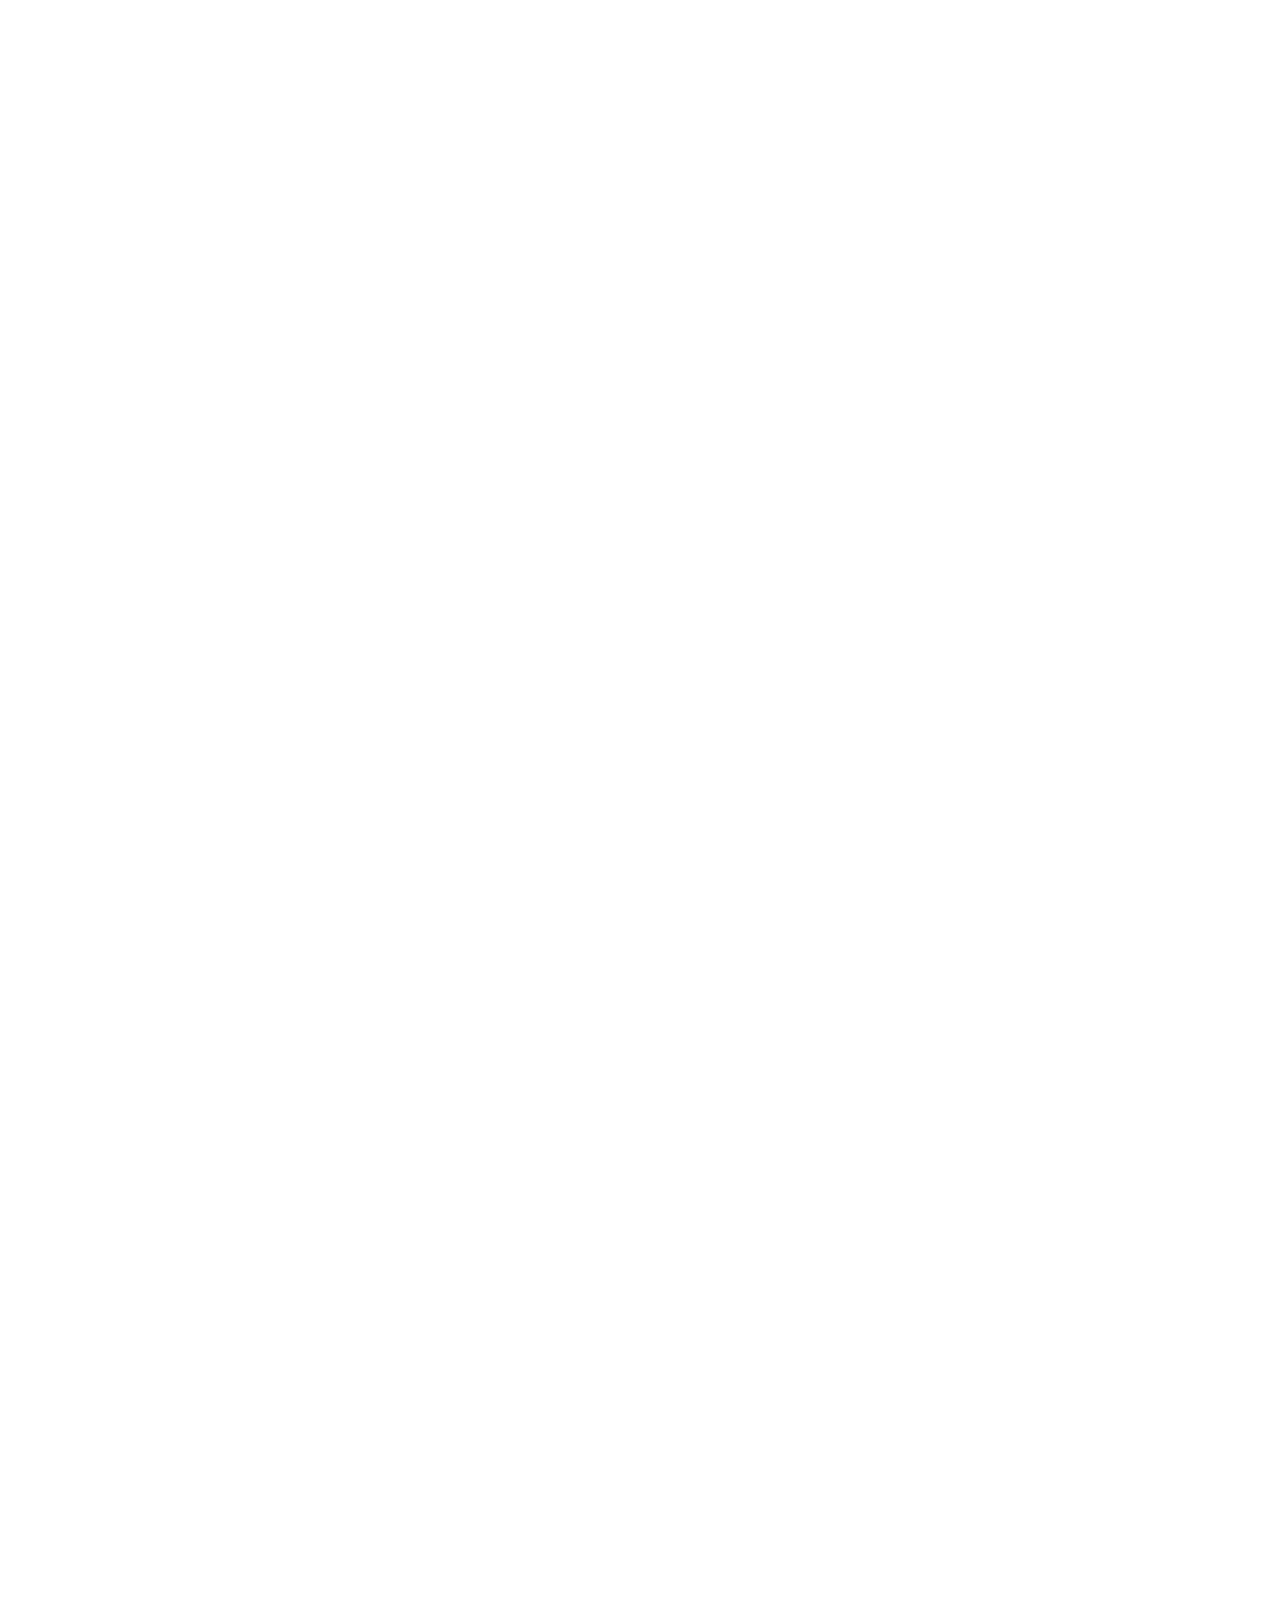
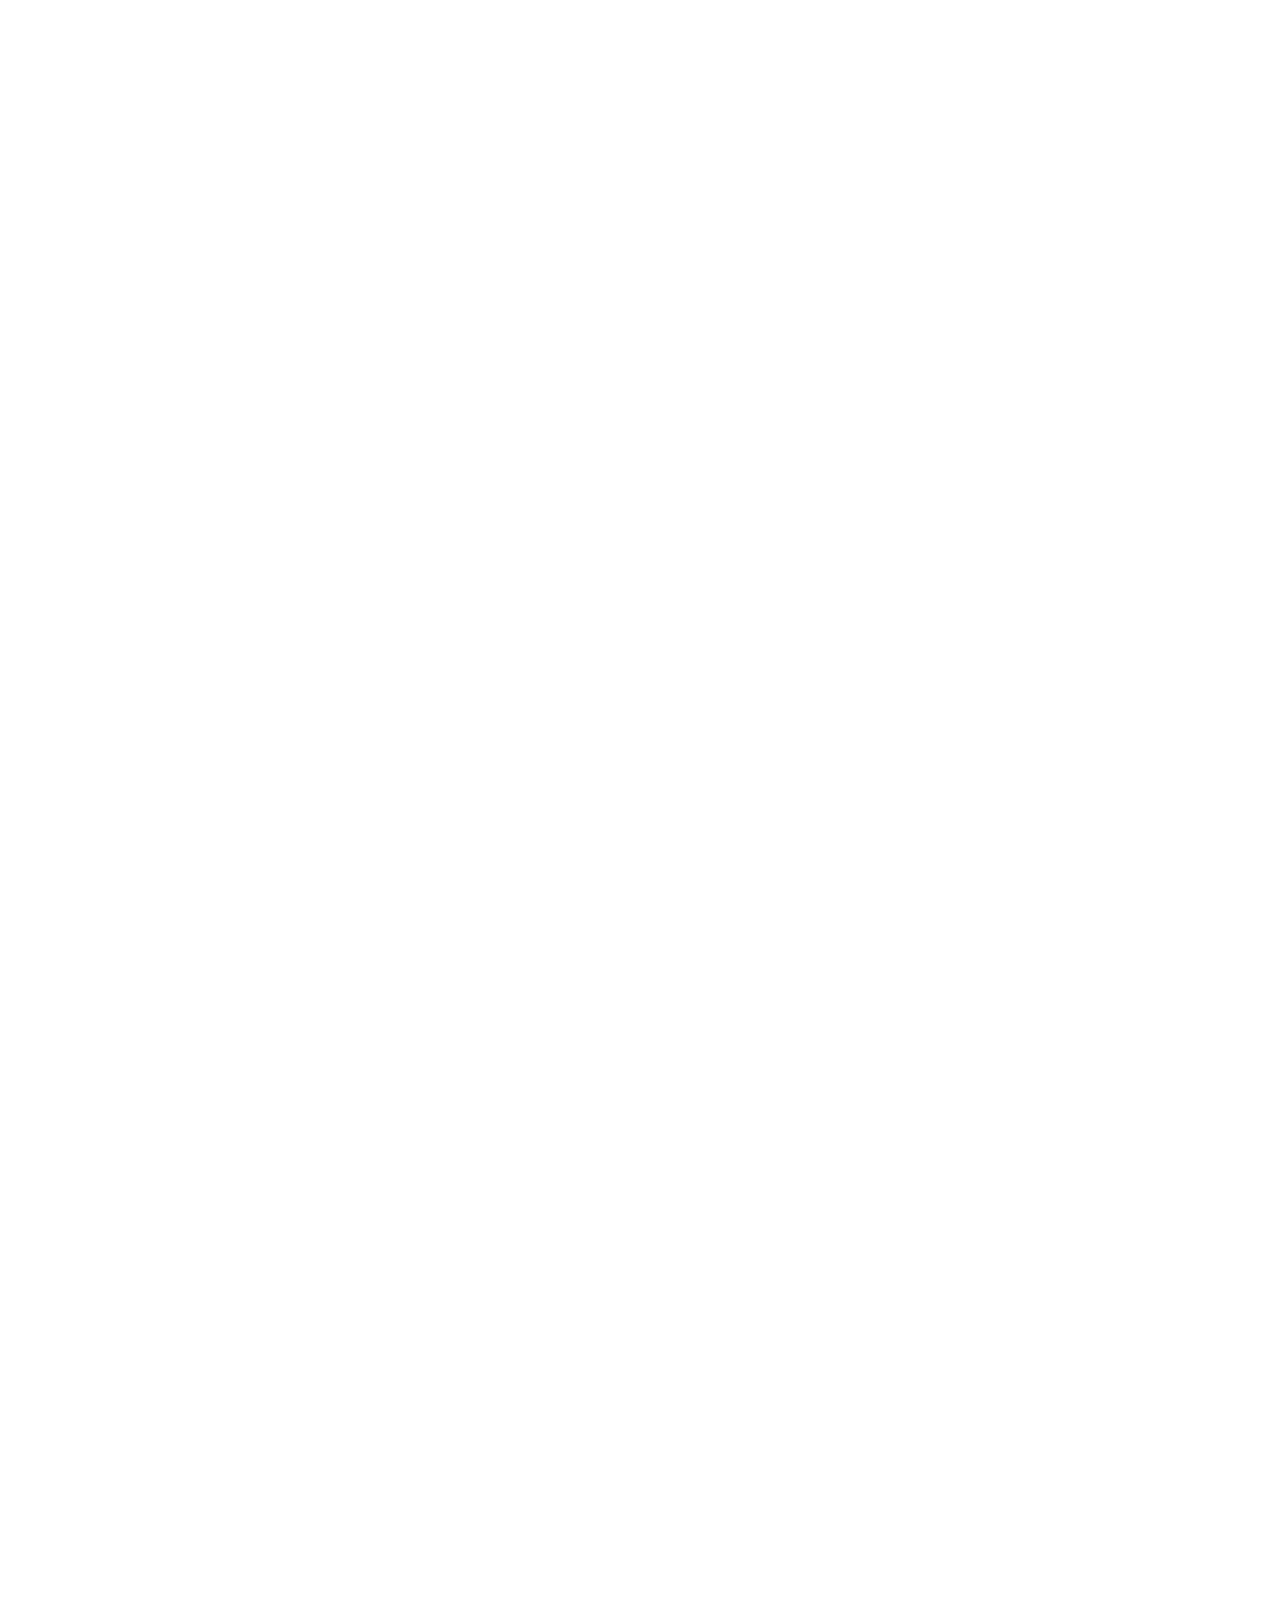
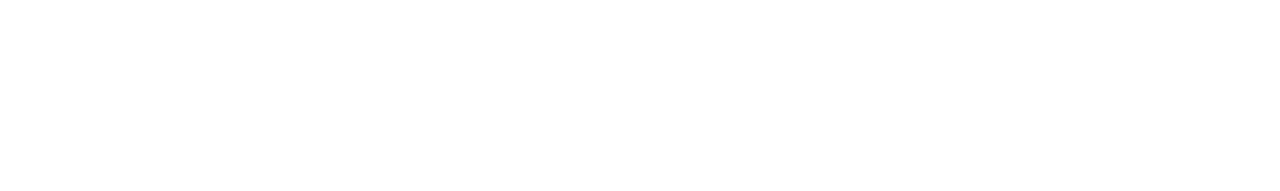
==== commit f8619392: "New version from the scratch" ====
--- a/index.html
+++ b/index.html
@@ -1,214 +1,337 @@
-<!DOCTYPE html>
+<!doctype html>
 <html lang="pt-BR">
-
-<head>
-    <meta charset="UTF-8">
-    <meta name="viewport" content="width=device-width, initial-scale=1.0">
+  <head>
+    <meta charset="utf-8">
+    <meta name="viewport" content="width=device-width, initial-scale=1">
     <title>Expo FP Brasil</title>
-    <link rel="stylesheet" href="style-header.css">
-    <link rel="stylesheet" href="style-body.css">
-    <link rel="stylesheet" href="style-hero.section.css">
-    <link rel="stylesheet" href="hero.section.media.css">
-    <link rel="stylesheet" href="priceCards.css">
-    <link rel="stylesheet" href="priceCards.media.css">
-    <link rel="stylesheet" href="FAQ.css">
-    <link rel="stylesheet" href="floor-plan-gallery.css">
-    <link rel="preconnect" href="https://fonts.googleapis.com">
-    <link rel="preconnect" href="https://fonts.gstatic.com" crossorigin>
-    <link href="https://fonts.googleapis.com/css2?family=Montserrat:ital,wght@0,300;1,300&display=swap" rel="stylesheet">
-    <link rel="preconnect" href="https://fonts.googleapis.com">
-    <link rel="preconnect" href="https://fonts.gstatic.com" crossorigin>
-    <link href="https://fonts.googleapis.com/css2?family=Montserrat:ital,wght@0,500;1,500&display=swap" rel="stylesheet">
-    <link href="https://cdn.jsdelivr.net/npm/bootstrap@5.3.0-alpha3/dist/css/bootstrap.min.css" rel="stylesheet" integrity="sha384-KyZXEAg3QhqLMpG8r+8fhAXLR1lvHG5+4KSV5d4O9A3TxI5Qc5goXWmJ6q5bGT2A" crossorigin="anonymous">
-</head>
-
-<body>
-    <header>
-        <div class="header-container">
-            <img class="logo-header" src="https://expofp.com/template/img/site-header-logo-inverse.png" alt="Logo">
-            <img class="burgerMenuPic" src="https://icons.veryicon.com/png/o/miscellaneous/linear-icon-45/hamburger-menu-4.png" alt="Menu" onclick="toggleMenu()">
-        </div>
-        <nav class="menu-container">
-            <ul class="menu-list">
-                <li><a href="#home">Home</a></li>
-                <li><a href="#about">About</a></li>
-                <li><a href="#services">Services</a></li>
-                <li><a href="#pricing">Pricing</a></li>
-                <li><a href="#contact">Contact</a></li>
-            </ul>
-        </nav>
-    </header>
-
-    <div class="hero-section">
+    <link href="https://cdn.jsdelivr.net/npm/bootstrap@5.3.3/dist/css/bootstrap.min.css" rel="stylesheet" integrity="sha384-QWTKZyjpPEjISv5WaRU9OFeRpok6YctnYmDr5pNlyT2bRjXh0JMhjY6hW+ALEwIH" crossorigin="anonymous">
+    <link rel="stylesheet" href="style.css">
+  </head>
+  <body>
+
+    <!-- Navbar -->
+    <nav class="navbar navbar-expand-lg navbar-dark bg-dark">
+      <div class="container-fluid">
+        <a class="navbar-brand" href="#">Expo FP Brasil</a>
+        <button class="navbar-toggler" type="button" data-bs-toggle="collapse" data-bs-target="#navbarNav" aria-controls="navbarNav" aria-expanded="false" aria-label="Toggle navigation">
+          <span class="navbar-toggler-icon"></span>
+        </button>
+        <div class="collapse navbar-collapse" id="navbarNav">
+          <ul class="navbar-nav ms-auto">
+            <li class="nav-item">
+              <a class="nav-link active" aria-current="page" href="#">Home</a>
+            </li>
+            <li class="nav-item">
+              <a class="nav-link" href="#about">About</a>
+            </li>
+            <li class="nav-item">
+              <a class="nav-link" href="#services">Services</a>
+            </li>
+            <li class="nav-item">
+              <a class="nav-link" href="#pricing">Pricing</a>
+            </li>
+            <li class="nav-item">
+              <a class="nav-link" href="#contact">Contact</a>
+            </li>
+          </ul>
+        </div>
+      </div>
+    </nav>
+
+    <!-- Hero Section with Video Background -->
+    <section id="hero" class="position-relative text-center py-5">
         <video autoplay loop muted class="background-video">
-            <source src="istockphoto-1364238722-640_adpp_is.mp4" type="video/mp4">
+            <source src="/website(UPD.october)/media/vecteezy_rio-de-janeiro-city-on-sunny-day-copacabana-beach-and_33641254.mp4" type="video/mp4">
             Your browser does not support the video tag.
-        </video>
-        <h1 class="welcome">Bem-vindo à Expo FP Brasil!</h1>
-        <h2 class="description">Plantas Baixas para eventos</h2>
-        <img class="mainPicture" src="https://expofp.com/img/devices-2x.webp" alt="Main Image">
-        <div class="requestDemo">
-            <form action="/action_page.php" method="post">
-                <fieldset>
-                    <legend>Solicitar Demonstração</legend>
-                    <label for="femail"></label>
-                    <input type="email" id="femail" name="e-mail" placeholder="example@mail.com" required>
-                    <label for="fname"></label>
-                    <input type="text" id="fname" name="name" placeholder="Seu nome..." required>
-                    <input type="submit" value="Enviar">
-                </fieldset>
-            </form>
-        </div>
+          </video>
+      <div class="container position-relative">
+        <h1 class="display-4 text-light">Bem-vindo à Expo FP Brasil!</h1>
+        <p class="lead text-light">Plantas Baixas para eventos. Solicite sua demonstração agora!</p>
+
+
+        <!-- Email Subscription Form -->
+        <form action="/submit_email" method="post" class="d-flex justify-content-center">
+          <input type="email" name="email" class="form-control w-50 me-2" placeholder="Digite seu email..." required>
+          <button type="submit" class="btn btn-primary">Solicitar Demo</button>
+        </form>
+      </div>
+    </section>
+
+    <!-- Carousel Section -->
+    <section id="carousel-section" class="py-5 bg-light">
+      <div class="container">
+        <h2 class="text-center mb-4">Explore Our Recent Floor Plans</h2>
+        <div id="customCarousel" class="carousel slide" data-bs-ride="carousel">
+          <div class="carousel-inner">
+            <!-- First Slide -->
+            <div class="carousel-item active">
+              <div class="d-flex justify-content-center">
+                <div class="carousel-placeholder bg-secondary text-light p-5 mx-2">
+                  <h3>Floor Plan 1</h3>
+                  <p>Placeholder for image 1</p>
+                </div>
+                <div class="carousel-placeholder bg-secondary text-light p-5 mx-2">
+                  <h3>Floor Plan 2</h3>
+                  <p>Placeholder for image 2</p>
+                </div>
+                <div class="carousel-placeholder bg-secondary text-light p-5 mx-2">
+                  <h3>Floor Plan 3</h3>
+                  <p>Placeholder for image 3</p>
+                </div>
+              </div>
+            </div>
+
+            <!-- Second Slide -->
+            <div class="carousel-item">
+              <div class="d-flex justify-content-center">
+                <div class="carousel-placeholder bg-secondary text-light p-5 mx-2">
+                  <h3>Floor Plan 4</h3>
+                  <p>Placeholder for image 4</p>
+                </div>
+                <div class="carousel-placeholder bg-secondary text-light p-5 mx-2">
+                  <h3>Floor Plan 5</h3>
+                  <p>Placeholder for image 5</p>
+                </div>
+                <div class="carousel-placeholder bg-secondary text-light p-5 mx-2">
+                  <h3>Floor Plan 6</h3>
+                  <p>Placeholder for image 6</p>
+                </div>
+              </div>
+            </div>
+          </div>
+
+          <!-- Carousel Controls -->
+          <button class="carousel-control-prev" type="button" data-bs-target="#customCarousel          " data-bs-slide="prev">
+            <span class="carousel-control-prev-icon" aria-hidden="true"></span>
+            <span class="visually-hidden">Previous</span>
+          </button>
+          <button class="carousel-control-next" type="button" data-bs-target="#customCarousel" data-bs-slide="next">
+            <span class="carousel-control-next-icon" aria-hidden="true"></span>
+            <span class="visually-hidden">Next</span>
+          </button>
+        </div>
+      </div>
+    </section>
+
+  <!-- Pricing Section -->
+<section id="pricing" class="py-5 bg-light">
+    <div class="container">
+      <h2 class="text-center mb-4">Our Pricing Plans</h2>
+      <div class="row text-center justify-content-center">
+  
+        <!-- Basic Plan -->
+        <div class="col-lg-3 col-md-6 mb-4">
+          <div class="card h-100 shadow-sm border-0">
+            <div class="card-header bg-white py-4">
+              <h3>Basic Plan</h3>
+              <p>This is a basic hosting plan</p>
+            </div>
+            <div class="price-circle bg-primary text-white mb-3">
+              <span>$2.99</span><br><small>/mo</small>
+            </div>
+            <div class="card-body">
+              <ul class="list-unstyled mb-3">
+                <li>10 GB Storage</li>
+                <li>Unlimited Bandwidth</li>
+                <li>10 Databases</li>
+                <li>24/7 Support</li>
+              </ul>
+              <a href="#" class="btn btn-primary btn-block">Choose Plan</a>
+            </div>
+            <!-- Dropdown arrow for more info -->
+            <div class="card-footer">
+              <span class="arrow" onclick="toggleCard(this)">&#9660;</span>
+              <div class="extra-info collapse">
+                <p class="mt-3">Custom Email, FTP User, Addon Domains</p>
+              </div>
+            </div>
+          </div>
+        </div>
+  
+        <!-- Pro Plan (Highlighted Middle Card) -->
+        <div class="col-lg-3 col-md-6 mb-4">
+          <div class="card h-100 shadow-lg border-0 featured">
+            <div class="card-header bg-white py-4">
+              <h3 class="featuredHeader">Standard Plan</h3>
+              <p>This is a standard hosting plan</p>
+            </div>
+            <div class="price-circle bg-gradient text-white mb-3">
+              <span>$3.99</span><br><small>/mo</small>
+            </div>
+            <div class="card-body">
+              <ul class="list-unstyled mb-3">
+                <li>50 GB Storage</li>
+                <li>Unlimited Bandwidth</li>
+                <li>50 Databases</li>
+                <li>24/7 Support</li>
+              </ul>
+              <a href="#" class="btn btn-primary btn-block">Choose Plan</a>
+            </div>
+            <!-- Dropdown arrow for more info -->
+            <div class="card-footer">
+              <span class="arrow" onclick="toggleCard(this)">&#9660;</span>
+              <div class="extra-info collapse">
+                <p class="mt-3">Custom Email, FTP User, Addon Domains</p>
+              </div>
+            </div>
+          </div>
+        </div>
+  
+        <!-- Premium Plan -->
+        <div class="col-lg-3 col-md-6 mb-4">
+          <div class="card h-100 shadow-sm border-0">
+            <div class="card-header bg-white py-4">
+              <h3>Premium Plan</h3>
+              <p>This is a premium hosting plan</p>
+            </div>
+            <div class="price-circle bg-primary text-white mb-3">
+              <span>$7.99</span><br><small>/mo</small>
+            </div>
+            <div class="card-body">
+              <ul class="list-unstyled mb-3">
+                <li>100 GB Storage</li>
+                <li>Unlimited Bandwidth</li>
+                <li>Unlimited Databases</li>
+                <li>24/7 Support</li>
+              </ul>
+              <a href="#" class="btn btn-primary btn-block">Choose Plan</a>
+            </div>
+            <!-- Dropdown arrow for more info -->
+            <div class="card-footer">
+              <span class="arrow" onclick="toggleCard(this)">&#9660;</span>
+              <div class="extra-info collapse">
+                <p class="mt-3">Custom Email, FTP User, Addon Domains</p>
+              </div>
+            </div>
+          </div>
+        </div>
+  
+      </div>
     </div>
-
-    <main>
-        <section class="floor-plan-gallery">
-            <h2>Algumas de nossas Plantas Baixas recentes</h2>
-            <div class="gallery-wrapper">
-                <button class="prev-arrow" onclick="movePrev()">&#9664;</button>
-                <div class="gallery">
-                    <div class="gallery-item">
-                        <a href="https://cowboychristmas2023.expofp.com/" target="_blank">
-                            <img src="12.png" alt="Cowboy Christmas 2023 Floor Plan 1">
-                        </a>
-                    </div>
-                    <div class="gallery-item">
-                        <a href="https://floridagroves.expofp.com/" target="_blank">
-                            <img src="florida_music_fest.png" alt="Florida Music Festival Floor Plan 2">
-                        </a>
-                    </div>
-                    <div class="gallery-item">
-                        <a href="https://okto2023.expofp.com/" target="_blank">
-                            <img src="oktoberfest.png" alt="Oktoberfest Floor Plan 3">
-                        </a>
-                    </div>
-                    <div class="gallery-item">
-                        <a href="https://pcmacl2024.expofp.com/" target="_blank">
-                            <img src="Convening Leaders.png" alt="Convening Leaders Floor Plan 4">
-                        </a>
-                    </div>
-                    <div class="gallery-item">
-                        <a href="https://ii-usa-2024.expofp.com/" target="_blank">
-                            <img src="investors.png" alt="Insurance Innovation Floor Plan 5">
-                        </a>
-                    </div>
-                    <div class="gallery-item">
-                        <a href="https://subsummit2024.expofp.com/" target="_blank">
-                            <img src="Subsummit.png" alt="Subsummit Floor Plan 6">
-                        </a>
-                    </div>
-                    <div class="gallery-item">
-                        <a href="https://cowboychristmas2023.expofp.com/" target="_blank">
-                            <img src="12.png" alt="Cowboy Christmas 2023 Floor Plan 7">
-                        </a>
-                    </div>
-                    <div class="gallery-item">
-                        <a href="https://cowboychristmas2023.expofp.com/" target="_blank">
-                            <img src="12.png" alt="Cowboy Christmas 2023 Floor Plan 8">
-                        </a>
-                    </div>
-                    <div class="gallery-item">
-                        <a href="https://cowboychristmas2023.expofp.com/" target="_blank">
-                            <img src="12.png" alt="Cowboy Christmas 2023 Floor Plan 9">
-                        </a>
-                    </div>
-                </div>
-                <button class="next-arrow" onclick="moveNext()">&#9654;</button>
-            </div>
-        </section>
-    </main>
-
-    <section class="pricing-section">
-        <div class="price-card">
-            <div class="card-header">
-                <h2>Basic Plan</h2>
-                <p>$19.99/month</p>
-            </div>
-            <div class="card-body">
-                <ul>
-                    <li>10 GB Storage</li>
-                    <li>Unlimited Bandwidth</li>
-                    <li>24/7 Support</li>
-                </ul>
-                <a href="#" class="cta-button">Select Plan</a>
-                <button class="more-info-btn" onclick="toggleInfo(this)">More Info</button>
-                <div class="extra-info" style="display:none;">
-                    <p>This is the perfect plan for small businesses or personal websites. Enjoy reliable storage and 24/7 support to keep your site up and running.</p>
-                </div>
-            </div>
-        </div>
-    
-        <div class="price-card featured">
-            <div class="card-header">
-                <h2>Pro Plan</h2>
-                <p>$49.99/month</p>
-            </div>
-            <div class="card-body">
-                <ul>
-                    <li>50 GB Storage</li>
-                    <li>Unlimited Bandwidth</li>
-                    <li>Priority Support</li>
-                    <li>Custom Features</li>
-                </ul>
-                <a href="#" class="cta-button">Select Plan</a>
-                <button class="more-info-btn" onclick="toggleInfo(this)">More Info</button>
-                <div class="extra-info" style="display:none;">
-                    <p>The Pro Plan offers advanced features including priority support and 50 GB storage, making it ideal for medium-sized businesses or high-traffic websites.</p>
-                </div>
-            </div>
-        </div>
-    
-        <div class="price-card">
-            <div class="card-header">
-                <h2>Premium Plan</h2>
-                <p>$99.99/month</p>
-            </div>
-            <div class="card-body">
-                <ul>
-                    <li>200 GB Storage</li>
-                    <li>Unlimited Bandwidth</li>
-                    <li>Dedicated Support</li>
-                    <li>Custom Development</li>
-                </ul>
-                <a href="#" class="cta-button">Select Plan</a>
-                <button class="more-info-btn" onclick="toggleInfo(this)">More Info</button>
-                <div class="extra-info" style="display:none;">
-                    <p>Our Premium Plan is tailored for large enterprises. It includes custom development services, dedicated support, and ample storage for growing your online presence.</p>
-                </div>
-            </div>
-        </div>
-    </section>
-       
-    
-        <section class="faq">
-            <h2>Frequently Asked Questions</h2>
-            <div class="faq-item">
-                <h3 class="faq-question">What is Expo FP Brasil?</h3>
-                <p class="faq-answer">Expo FP Brasil is a platform designed to showcase events, exhibitions, and fairs across Brazil. It provides information, resources, and tools to help organizers and participants connect and engage.</p>
-            </div>
-
-            <div class="faq-item">
-                <h3 class="faq-question">How can I participate in an event?</h3>
-                <p class="faq-answer">To participate, simply register on the event page of your choice. You can find details about registration, fees, and requirements on each event's page.</p>
-            </div>
-
-            <div class="faq-item">
-                <h3 class="faq-question">Can I host my event on Expo FP Brasil?</h3>
-                <p class="faq-answer">Yes, you can! Contact our support team to discuss hosting your event on our platform. We offer a variety of tools and services to help make your event a success.</p>
-            </div>
-
-            <div class="faq-item">
-                <h3 class="faq-question">What payment methods are accepted?</h3>
-                <p class="faq-answer">We accept major credit cards, PayPal, and bank transfers. All transactions are secure and encrypted.</p>
-            </div>
-        </section>
-    </main>
-
-    <footer>
-        <a class="footer" href="https://expofp.com" target="_blank">ExpoFP 2024</a>
+  </section>
+
+  <section id="faq" class="py-5">
+    <div class="containerFaq">
+      <h2 class="text-center mb-4">Frequently Asked Questions</h2>
+  
+      <div class="accordion" id="faqAccordion">
+  
+        <!-- First Question -->
+        <div class="accordion-item">
+          <h2 class="accordion-header" id="headingOne">
+            <button class="accordion-button" type="button" data-bs-toggle="collapse" data-bs-target="#collapseOne" aria-expanded="true" aria-controls="collapseOne">
+              What is Expo FP Brasil?
+            </button>
+          </h2>
+          <div id="collapseOne" class="accordion-collapse collapse show" aria-labelledby="headingOne" data-bs-parent="#faqAccordion">
+            <div class="accordion-body">
+              Expo FP Brasil is a platform designed to showcase events, exhibitions, and fairs across Brazil. It provides information, resources, and tools to help organizers and participants connect and engage.
+            </div>
+          </div>
+        </div>
+  
+        <!-- Second Question -->
+        <div class="accordion-item">
+          <h2 class="accordion-header" id="headingTwo">
+            <button class="accordion-button collapsed" type="button" data-bs-toggle="collapse" data-bs-target="#collapseTwo" aria-expanded="false" aria-controls="collapseTwo">
+              How can I participate in an event?
+            </button>
+          </h2>
+          <div id="collapseTwo" class="accordion-collapse collapse" aria-labelledby="headingTwo" data-bs-parent="#faqAccordion">
+            <div class="accordion-body">
+              To participate, simply register on the event page of your choice. You can find details about registration, fees, and requirements on each event's page.
+            </div>
+          </div>
+        </div>
+  
+        <!-- Third Question -->
+        <div class="accordion-item">
+          <h2 class="accordion-header" id="headingThree">
+            <button class="accordion-button collapsed" type="button" data-bs-toggle="collapse" data-bs-target="#collapseThree" aria-expanded="false" aria-controls="collapseThree">
+              Can I host my event on Expo FP Brasil?
+            </button>
+          </h2>
+          <div id="collapseThree" class="accordion-collapse collapse" aria-labelledby="headingThree" data-bs-parent="#faqAccordion">
+            <div class="accordion-body">
+              Yes, you can! Contact our support team to discuss hosting your event on our platform. We offer a variety of tools and services to help make your event a success.
+            </div>
+          </div>
+        </div>
+  
+        <!-- Fourth Question -->
+        <div class="accordion-item">
+          <h2 class="accordion-header" id="headingFour">
+            <button class="accordion-button collapsed" type="button" data-bs-toggle="collapse" data-bs-target="#collapseFour" aria-expanded="false" aria-controls="collapseFour">
+              What payment methods are accepted?
+            </button>
+          </h2>
+          <div id="collapseFour" class="accordion-collapse collapse" aria-labelledby="headingFour" data-bs-parent="#faqAccordion">
+            <div class="accordion-body">
+              We accept major credit cards, PayPal, and bank transfers. All transactions are secure and encrypted.
+            </div>
+          </div>
+        </div>
+  
+      </div>
+    </div>
+  </section>
+
+  <section id="contact" class="py-5">
+    <div class="container">
+      <h2 class="text-center mb-4">Get in Touch</h2>
+      
+      <div class="row justify-content-center">
+        <div class="col-lg-8">
+          <div class="card shadow-lg border-0">
+            <div class="card-body p-4">
+              <form action="#" method="post">
+                <div class="row">
+                  <!-- Name Input -->
+                  <div class="col-md-6 mb-3">
+                    <label for="name" class="form-label">Full Name</label>
+                    <input type="text" class="form-control" id="name" placeholder="Enter your name" required>
+                  </div>
+                  <!-- Email Input -->
+                  <div class="col-md-6 mb-3">
+                    <label for="email" class="form-label">Email</label>
+                    <input type="email" class="form-control" id="email" placeholder="Enter your email" required>
+                  </div>
+                </div>
+  
+                <!-- Subject Input -->
+                <div class="mb-3">
+                  <label for="subject" class="form-label">Subject</label>
+                  <input type="text" class="form-control" id="subject" placeholder="Enter the subject" required>
+                </div>
+  
+                <!-- Message Input -->
+                <div class="mb-4">
+                  <label for="message" class="form-label">Message</label>
+                  <textarea class="form-control" id="message" rows="5" placeholder="Enter your message" required></textarea>
+                </div>
+  
+                <!-- Submit Button -->
+                <div class="d-grid">
+                  <button type="submit" class="btn btn-success btn-lg">Send Message</button>
+                </div>
+              </form>
+            </div>
+          </div>
+        </div>
+      </div>
+    </div>
+  </section>  
+  
+    <!-- Footer -->
+    <footer class="text-center py-4 bg-dark text-light">
+      <p><a href="https://expofp.com" target="_blank" class="text-light">ExpoFP 2024</a></p>
     </footer>
-    <script src="FAQ.js"></script>
-    <script src="flor-plan-gallery.js"></script>
-</body>
-
+
+    <!-- Bootstrap JS and Popper.js -->
+    <script src="https://cdn.jsdelivr.net/npm/bootstrap@5.3.3/dist/js/bootstrap.bundle.min.js" integrity="sha384-YvpcrYf0tY3lHB60NNkmXc5s9fDVZLESaAA55NDzOxhy9GkcIdslK1eN7N6jIeHz" crossorigin="anonymous"></script>
+
+    <!-- Custom JS -->
+    <script src="script.js"></script>
+  </body>
 </html>
+
--- a/style.css
+++ b/style.css
@@ -0,0 +1,381 @@
+/* Navbar */
+.navbar {
+    margin-bottom: 0;
+}
+
+/* Hero Section */
+#hero {
+    position: relative;
+    height: 100vh;
+    display: flex;
+    justify-content: center;
+    align-items: center;
+    color: #fff;
+}
+
+.background-video {
+    position: absolute;
+    top: 0;
+    left: 0;
+    width: 100%;
+    height: 100%;
+    object-fit: cover;
+    z-index: -1;
+    opacity: 0.8; 
+}
+
+#hero .container {
+    position: relative;
+    z-index: 1;
+}
+
+#hero h1, #hero p, #hero .btn {
+    text-shadow: 2px 2px 5px rgba(0, 0, 0, 0.7);
+}
+
+/* Email Subscription Form */
+form input[type="email"] {
+    width: 100%;
+    max-width: 400px; 
+    padding: 10px;
+    font-size: 1rem;
+    border: 1px solid #ccc;
+    border-radius: 8px;
+    box-shadow: 0px 4px 8px rgba(0, 0, 0, 0.1);
+    outline: none;
+}
+
+form button {
+    padding: 10px 20px;
+    background-color: #007bff;
+    color: white;
+    border: none;
+    border-radius: 8px;
+    cursor: pointer;
+    font-size: 1rem;
+}
+
+form button:hover {
+    background-color: #0056b3;
+}
+
+/* Carousel Placeholders */
+.carousel-placeholder {
+    width: 250px;
+    height: 250px; 
+    border-radius: 10px;
+    display: flex;
+    flex-direction: column;
+    justify-content: center;
+    align-items: center;
+    text-align: center;
+    background-color: #6c757d;
+}
+
+.carousel-placeholder h3 {
+    font-size: 1.5rem;
+    margin-bottom: 10px;
+}
+
+.carousel-placeholder p {
+    font-size: 1rem;
+}
+
+/* Carousel Controls (Arrows) */
+.carousel-control-prev, .carousel-control-next {
+    background-color: rgba(0, 0, 0, 0.5); 
+    border-radius: 50%;
+    width: 50px;
+    height: 50px;
+    display: flex;
+    justify-content: center;
+    align-items: center;
+}
+
+.carousel-control-prev-icon, .carousel-control-next-icon {
+    background-color: white; 
+    border-radius: 50%;
+    padding: 10px;
+}
+
+/* Pricing Cards */
+.card {
+    border-radius: 15px;
+    transition: transform 0.3s ease, box-shadow 0.3s ease;
+}
+
+.card:hover {
+    transform: translateY(-10px);
+    box-shadow: 0 10px 30px rgba(0, 0, 0, 0.1);
+}
+
+/* Middle (Featured) Card with Gradient */
+.featured {
+    border: 2px solid #0b9e1c;
+    transform: scale(1.05);
+    box-shadow: 0 10px 30px rgba(0, 0, 0, 0.2);
+}
+
+.bg-gradient {
+    background: linear-gradient(45deg, #491284, #2575fc);
+}
+
+/* Pricing Cards */
+.card {
+    border-radius: 15px;
+    transition: transform 0.3s ease, box-shadow 0.3s ease;
+    margin-top: 30px;
+    margin-bottom: 30px;
+    padding: 20px;
+    box-shadow: 0 10px 30px rgba(0, 0, 0, 0.1);
+    background-color: #fff;
+    border: none;
+    position: relative;
+}
+
+.card:hover {
+    transform: translateY(-10px);
+    box-shadow: 0 15px 40px rgba(0, 0, 0, 0.2);
+}
+
+/* Highlight the middle card */
+.featured {
+    background: linear-gradient(135deg, #8e44ad, #9b59b6);
+    color: #fff;
+    transform: scale(1.05);
+    box-shadow: 0 10px 30px rgba(0, 0, 0, 0.2);
+}
+
+.featured .btn {
+    background-color: #fff;
+    color: #8e44ad;
+}
+
+/* Pricing Cards */
+.card {
+    border-radius: 15px;
+    transition: transform 0.3s ease, box-shadow 0.3s ease;
+    margin-top: 30px;
+    background: linear-gradient(135deg, #f1f2f6, #d1d8e0); /* Add background color */
+    padding: 20px;
+    box-shadow: 0 4px 10px rgba(0, 0, 0, 0.1); /* Subtle shadow */
+}
+
+.card:hover {
+    transform: translateY(-10px);
+    box-shadow: 0 15px 40px rgba(0, 0, 0, 0.2);
+}
+
+/* Highlight the middle card */
+.featured {
+    background: linear-gradient(135deg, #8e44ad, #9b59b6);
+    color: #fff;
+    transform: scale(1.05);
+    box-shadow: 0 10px 30px rgba(0, 0, 0, 0.2);
+}
+
+.featured .btn {
+    background-color: #fff;
+    color: #8e44ad;
+}
+
+/* Pricing Cards */
+.card {
+    border-radius: 15px;
+    transition: transform 0.3s ease, box-shadow 0.3s ease;
+    margin-top: 30px;
+    background: linear-gradient(to right, #e0e0e0, #757575);
+    padding: 10px;
+    box-shadow: 0 4px 10px rgba(0, 0, 0, 0.1); /* Subtle shadow */
+}
+
+.bg-white {
+    background-color: transparent !important;
+}
+
+.card:hover {
+    transform: translateY(-10px);
+    box-shadow: 0 10px 30px rgba(0, 0, 0, 0.15); /* Deeper shadow on hover */
+}
+
+/* Middle (Featured) Card with Gradient */
+.featured {
+    background: linear-gradient(to right, #bdc3c7, #2c3e50);
+    color: #ffffff;
+    transform: scale(1.05);
+    box-shadow: 0 10px 30px rgba(0, 0, 0, 0.2);
+}
+
+/* Price Circle */
+.price-circle {
+    width: 90px;
+    height: 90px;
+    margin: 20px auto; 
+    border-radius: 50%;
+    display: flex;
+    justify-content: center;
+    align-items: center;
+    font-size: 1.1rem;
+    font-weight: bold;
+    background-color: #1e3a4e; 
+    color: #fff;
+    box-shadow: 0 4px 6px rgba(0, 0, 0, 0.1); 
+}
+
+/* Dropdown Arrow */
+.arrow {
+    font-size: 1.5rem;
+    cursor: pointer;
+    transition: transform 0.3s ease;
+    color: #444; /* Lighter arrow color */
+}
+
+.collapse:not(.show) .arrow {
+    transform: rotate(0);
+}
+
+.collapse.show .arrow {
+    transform: rotate(180deg);
+}
+
+/* Collapsed content (more info) */
+.extra-info {
+    display: none;
+}
+
+.extra-info.show {
+    display: block;
+    margin-top: 10px;
+    font-size: 0.9rem;
+    color: #333;
+}
+
+/* General card text styles */
+.card-header {
+    color: #000000;
+    background-color: transparent;
+}
+
+.featuredHeader {
+    color: rgb(255, 255, 255);
+}
+
+.card-footer {
+    background-color: transparent;
+    border-top: none;
+}
+
+/* Buttons */
+.btn {
+    border-radius: 25px;
+    padding: 10px 20px;
+    background-color: #007bff;
+    color: #fff;
+    font-size: 1rem;
+    transition: background-color 0.3s ease;
+}
+
+.btn:hover {
+    background-color: #0056b3; 
+}
+
+/* Featured Card Button */
+.featured .btn {
+    background-color: #fff;
+    color: #000000;
+    border: none;
+}
+
+.featured .btn:hover {
+    background-color: #dfdfe4;
+}
+
+/* FAQ */
+
+/* Contact Form */
+
+/* Default styling for larger screens */
+.d-grid {
+    max-width: 200px;
+    margin-left: auto; /* Align the button to the right in larger screens */
+    margin-right: 0; /* No right margin */
+}
+
+/* Media query for smaller screens */
+@media (max-width: 768px) {
+    .d-grid {
+        max-width: 100%;
+        margin-left: 0; /* Center the button */
+        margin-right: 0; /* Reset right margin */
+        display: flex;
+        justify-content: center; /* Center the button horizontally */
+    }
+
+    .btn {
+        width: 100%; /* Make the button take full width */
+    }
+}
+
+
+/* Full Name input specific styling */
+#name {
+    width: 100%;  
+    padding: 10px;
+    border-radius: 8px; 
+    border: 1px solid #ccc; 
+    box-shadow: none; 
+    transition: all 0.3s ease;
+}
+
+#name:focus {
+    border-color: #007bff;
+    box-shadow: 0 0 5px rgba(0, 123, 255, 0.5); 
+    outline: none; 
+}
+
+    
+/* Footer */
+footer {
+    padding: 20px 0;
+    background-color: #343a40;
+    color: #fff;
+}
+
+
+/* General transition for fade-in effect */
+body {
+    opacity: 0;
+    animation: fadeIn 1.5s ease-in forwards;
+    transition: all 0.5s ease-in-out;
+}
+
+/* Keyframes for fade-in animation */
+@keyframes fadeIn {
+    from {
+        opacity: 0;
+        transform: translateY(20px); /* Slight move upward */
+    }
+    to {
+        opacity: 1;
+        transform: translateY(0);
+    }
+}
+
+/* Add transitions to buttons and form inputs for a softer interaction */
+button, input, .card, .navbar, .carousel-item {
+    transition: all 0.3s ease-in-out;
+}
+
+/* Hover states to further enhance the softness */
+button:hover, input:hover, .card:hover {
+    transform: scale(1.02);
+    box-shadow: 0 4px 12px rgba(0, 0, 0, 0.1);
+}
+
+/* Making the background videos or images appear softly */
+.hero-section {
+    opacity: 0;
+    animation: fadeIn 1.5s ease-in forwards 0.5s;
+}
+
+
